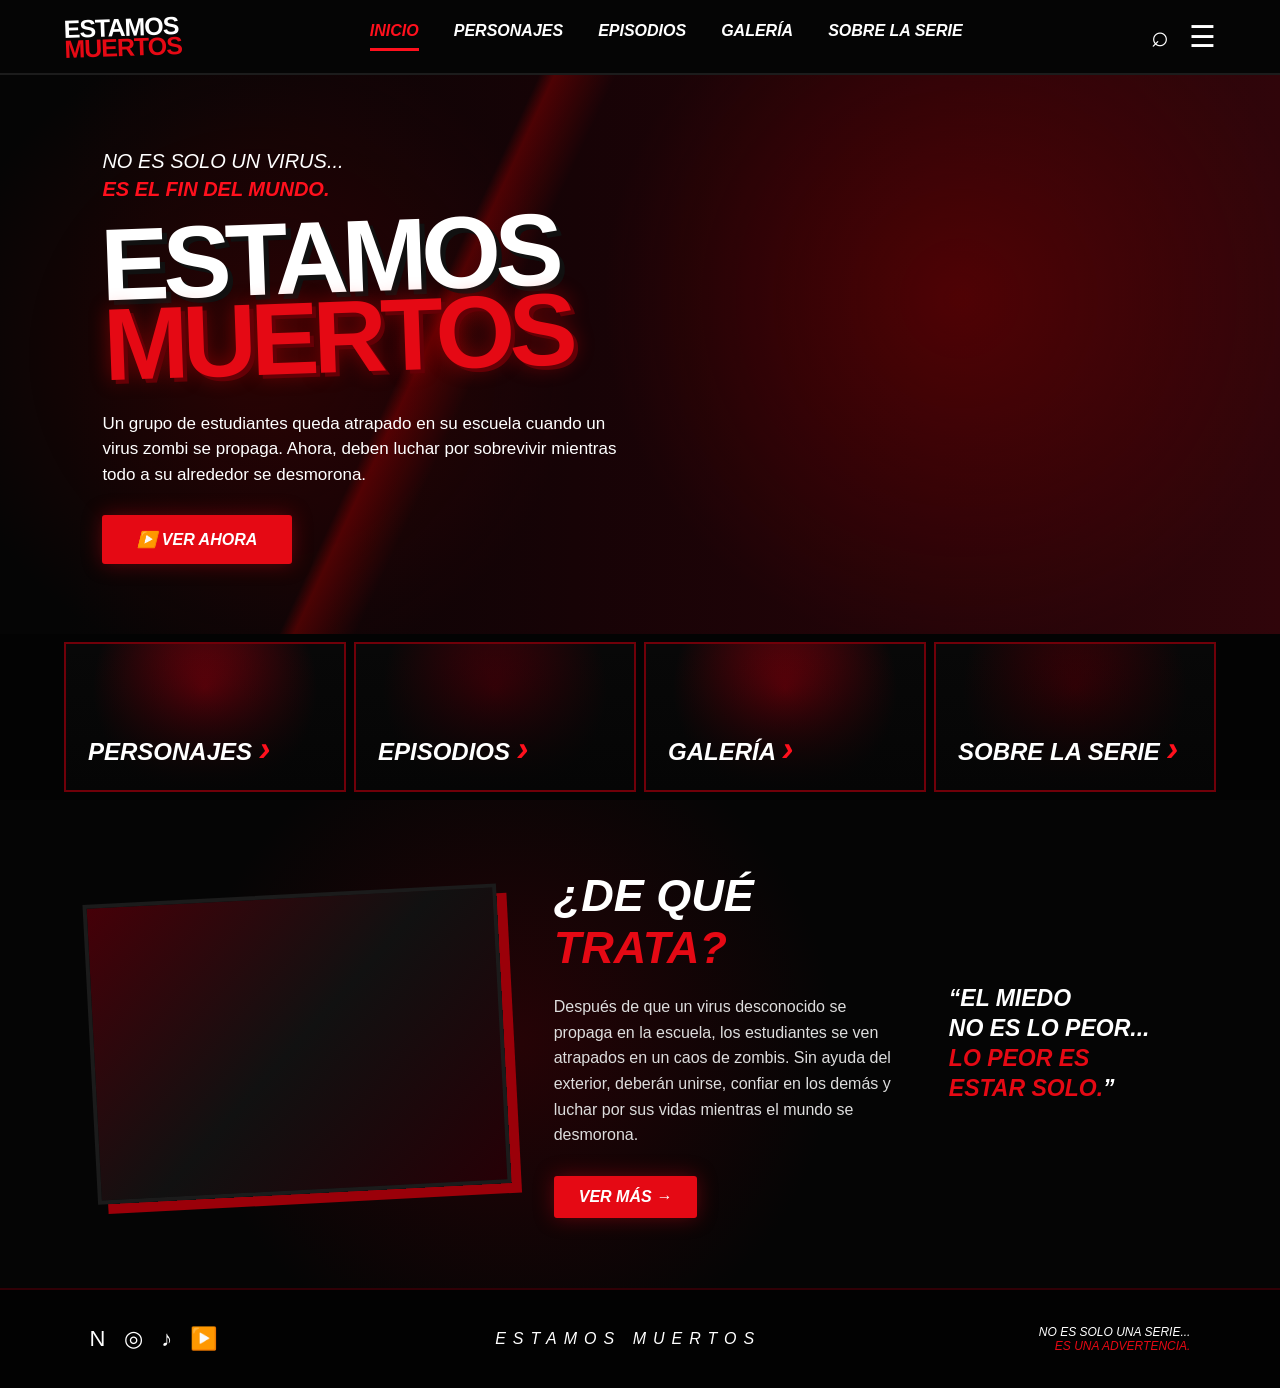
==== index.html @ a3bfed3c "agregar pagina de personajes y actualizar diseño" ====
<!DOCTYPE html>
<html lang="es">

<head>
    <meta charset="UTF-8">
    <meta name="viewport" content="width=device-width, initial-scale=1.0">

    <title>Estamos Muertos</title>

    <link rel="stylesheet" href="style.css">
</head>

<body>

    <!-- ENCABEZADO -->
    <header class="header">

        <div class="logo">
            ESTAMOS<br>
            <span>MUERTOS</span>
        </div>

        <nav class="menu">
            <a href="index.html" class="activo">INICIO</a>
            <a href="personajes.html">PERSONAJES</a>
            <a href="#">EPISODIOS</a>
            <a href="#">GALERÍA</a>
            <a href="#">SOBRE LA SERIE</a>
        </nav>

        <div class="iconos">
            <span>⌕</span>
            <span>☰</span>
        </div>

    </header>


    <!-- PORTADA -->
    <section class="portada">

        <div class="contenido-portada">

            <p class="frase">NO ES SOLO UN VIRUS...</p>

            <p class="frase-roja">ES EL FIN DEL MUNDO.</p>

            <h1>
                ESTAMOS<br>
                <span>MUERTOS</span>
            </h1>

            <p class="descripcion">
                Un grupo de estudiantes queda atrapado en su escuela
                cuando un virus zombi se propaga. Ahora, deben luchar
                por sobrevivir mientras todo a su alrededor se desmorona.
            </p>

            <a href="#" class="boton">
                ▶️ VER AHORA
            </a>

        </div>

    </section>


    <!-- TARJETAS -->
    <section class="tarjetas">

        <a href="personajes.html" class="tarjeta personajes">
            <h2>PERSONAJES <span>›</span></h2>
        </a>

        <a href="#" class="tarjeta episodios">
            <h2>EPISODIOS <span>›</span></h2>
        </a>

        <a href="#" class="tarjeta galeria">
            <h2>GALERÍA <span>›</span></h2>
        </a>

        <a href="#" class="tarjeta sobre">
            <h2>SOBRE LA SERIE <span>›</span></h2>
        </a>

    </section>


    <!-- INFORMACIÓN -->
    <section class="informacion">

        <div class="imagen-info"></div>

        <div class="texto-info">

            <h2>
                ¿DE QUÉ <span>TRATA?</span>
            </h2>

            <p>
                Después de que un virus desconocido se propaga en la
                escuela, los estudiantes se ven atrapados en un caos
                de zombis. Sin ayuda del exterior, deberán unirse,
                confiar en los demás y luchar por sus vidas mientras
                el mundo se desmorona.
            </p>

            <a href="#" class="boton pequeño">
                VER MÁS →
            </a>

        </div>

        <div class="frase-final">
            “EL MIEDO<br>
            NO ES LO PEOR...<br>
            <span>LO PEOR ES<br>
            ESTAR SOLO.</span>”
        </div>

    </section>


    <!-- PIE DE PÁGINA -->
    <footer>

        <div class="redes">
            N &nbsp; ◎ &nbsp; ♪ &nbsp; ▶️
        </div>

        <div class="nombre-footer">
            ESTAMOS MUERTOS
        </div>

        <div class="advertencia">
            NO ES SOLO UNA SERIE...<br>
            <span>ES UNA ADVERTENCIA.</span>
        </div>

    </footer>

</body>
</html>
---- style.css ----
* {
    margin: 0;
    padding: 0;
    box-sizing: border-box;
}

body {
    background: #050505;
    color: white;
    font-family: Arial, Helvetica, sans-serif;
}

/* =========================
   ENCABEZADO
========================= */

.header {
    height: 75px;
    background: #050505;
    display: flex;
    align-items: center;
    justify-content: space-between;
    padding: 0 5%;
    border-bottom: 2px solid #1c1c1c;
    position: relative;
    z-index: 10;
}

.logo {
    font-size: 25px;
    font-weight: 900;
    line-height: 20px;
    letter-spacing: -1px;
    transform: rotate(-2deg);
}

.logo span {
    color: #e50914;
}

.menu {
    display: flex;
    gap: 35px;
}

.menu a {
    color: white;
    text-decoration: none;
    font-weight: bold;
    font-style: italic;
    transition: 0.3s;
}

.menu a:hover,
.menu .activo {
    color: #ff101d;
}

.menu .activo {
    border-bottom: 3px solid #ff101d;
    padding-bottom: 8px;
}

.iconos {
    display: flex;
    gap: 20px;
    font-size: 30px;
}

.iconos span {
    cursor: pointer;
}

/* =========================
   PORTADA
========================= */

.portada {
    min-height: 550px;
    position: relative;
    overflow: hidden;

    background:
        radial-gradient(circle at 75% 40%, rgba(130, 0, 0, 0.45), transparent 35%),
        radial-gradient(circle at 20% 50%, rgba(100, 0, 0, 0.35), transparent 30%),
        linear-gradient(90deg, #050505 5%, #170306 45%, #30050a 100%);
}

.portada::before {
    content: "";
    position: absolute;
    inset: 0;

    background:
        linear-gradient(
            115deg,
            transparent 35%,
            rgba(180, 0, 0, 0.35) 36%,
            transparent 40%
        );

    pointer-events: none;
}

.contenido-portada {
    position: relative;
    z-index: 2;
    width: 50%;
    padding: 75px 0 70px 8%;
}

.frase {
    font-size: 20px;
    font-style: italic;
    margin-bottom: 5px;
}

.frase-roja {
    color: #ff101d;
    font-size: 20px;
    font-weight: bold;
    font-style: italic;
}

.contenido-portada h1 {
    margin-top: 15px;
    font-size: clamp(65px, 8vw, 125px);
    line-height: 0.78;
    font-weight: 900;
    letter-spacing: -6px;
    transform: rotate(-2deg);
    text-shadow: 5px 5px 0 #111;
}

.contenido-portada h1 span {
    color: #e50914;
    text-shadow:
        4px 4px 0 #650006,
        0 0 20px rgba(255, 0, 0, 0.4);
}

.descripcion {
    max-width: 520px;
    margin-top: 35px;
    font-size: 17px;
    line-height: 1.5;
}

.boton {
    display: inline-block;
    margin-top: 28px;
    padding: 15px 35px;
    background: #e50914;
    color: white;
    text-decoration: none;
    font-weight: bold;
    font-style: italic;
    border-radius: 3px;
    box-shadow: 0 0 20px rgba(229, 9, 20, 0.35);
    transition: 0.3s;
}

.boton:hover {
    background: white;
    color: #e50914;
    transform: scale(1.05);
}

/* =========================
   TARJETAS
========================= */

.tarjetas {
    display: grid;
    grid-template-columns: repeat(4, 1fr);
    gap: 8px;
    padding: 8px 5%;
    background: #030303;
}

.tarjeta {
    min-height: 150px;
    display: flex;
    align-items: end;
    padding: 22px;
    text-decoration: none;
    color: white;
    border: 2px solid #700009;
    position: relative;
    overflow: hidden;
    background:
        linear-gradient(to top, #050505 0%, transparent 70%),
        linear-gradient(135deg, #240307, #090909);
    transition: 0.3s;
}

.tarjeta:hover {
    transform: translateY(-6px);
    border-color: #ff101d;
    box-shadow: 0 0 20px rgba(255, 0, 0, 0.35);
}

.tarjeta h2 {
    font-size: 24px;
    font-style: italic;
    position: relative;
    z-index: 2;
}

.tarjeta h2 span {
    color: #ff101d;
    font-size: 35px;
}

/* Diferentes fondos */

.personajes {
    background:
        linear-gradient(to top, #050505, transparent),
        radial-gradient(circle at 50% 30%, #75000b, #080808 65%);
}

.episodios {
    background:
        linear-gradient(to top, #050505, transparent),
        radial-gradient(circle at 50% 30%, #450008, #080808 65%);
}

.galeria {
    background:
        linear-gradient(to top, #050505, transparent),
        radial-gradient(circle at 50% 30%, #72000a, #080808 65%);
}

.sobre {
    background:
        linear-gradient(to top, #050505, transparent),
        radial-gradient(circle at 50% 30%, #400006, #080808 65%);
}

/* =========================
   INFORMACIÓN
========================= */

.informacion {
    min-height: 430px;
    padding: 70px 7%;
    display: grid;
    grid-template-columns: 1.2fr 1fr 0.7fr;
    align-items: center;
    gap: 50px;
    background:
        radial-gradient(circle at 40% 50%, #260306, transparent 40%),
        #050505;
}

.imagen-info {
    height: 300px;
    background:
        linear-gradient(135deg, #450008, #111 50%, #260006);
    border: 4px solid #1b1b1b;
    transform: rotate(-3deg);
    box-shadow: 10px 10px 0 #9b0009;
}

.texto-info h2 {
    font-size: 45px;
    font-style: italic;
    margin-bottom: 20px;
}

.texto-info h2 span {
    color: #e50914;
}

.texto-info p {
    line-height: 1.6;
    color: #ddd;
}

.pequeño {
    padding: 12px 25px;
}

.frase-final {
    font-size: 23px;
    font-weight: bold;
    font-style: italic;
    line-height: 1.3;
}

.frase-final span {
    color: #e50914;
}

/* =========================
   FOOTER
========================= */

footer {
    min-height: 100px;
    border-top: 2px solid #300006;
    display: flex;
    align-items: center;
    justify-content: space-between;
    padding: 25px 7%;
    background: #020202;
}

.redes {
    font-size: 22px;
    color: white;
}

.nombre-footer {
    letter-spacing: 7px;
    font-style: italic;
}

.advertencia {
    font-size: 12px;
    font-style: italic;
    text-align: right;
}

.advertencia span {
    color: #e50914;
}

/* =========================
   CELULAR
========================= */

@media (max-width: 900px) {

    .menu {
        display: none;
    }

    .contenido-portada {
        width: 90%;
        padding-left: 7%;
    }

    .tarjetas {
        grid-template-columns: repeat(2, 1fr);
    }

    .informacion {
        grid-template-columns: 1fr;
    }

    footer {
        flex-direction: column;
        gap: 20px;
        text-align: center;
    }

    .advertencia {
        text-align: center;
    }
}

@media (max-width: 500px) {

    .tarjetas {
        grid-template-columns: 1fr;
    }

    .contenido-portada h1 {
        font-size: 65px;
    }
}
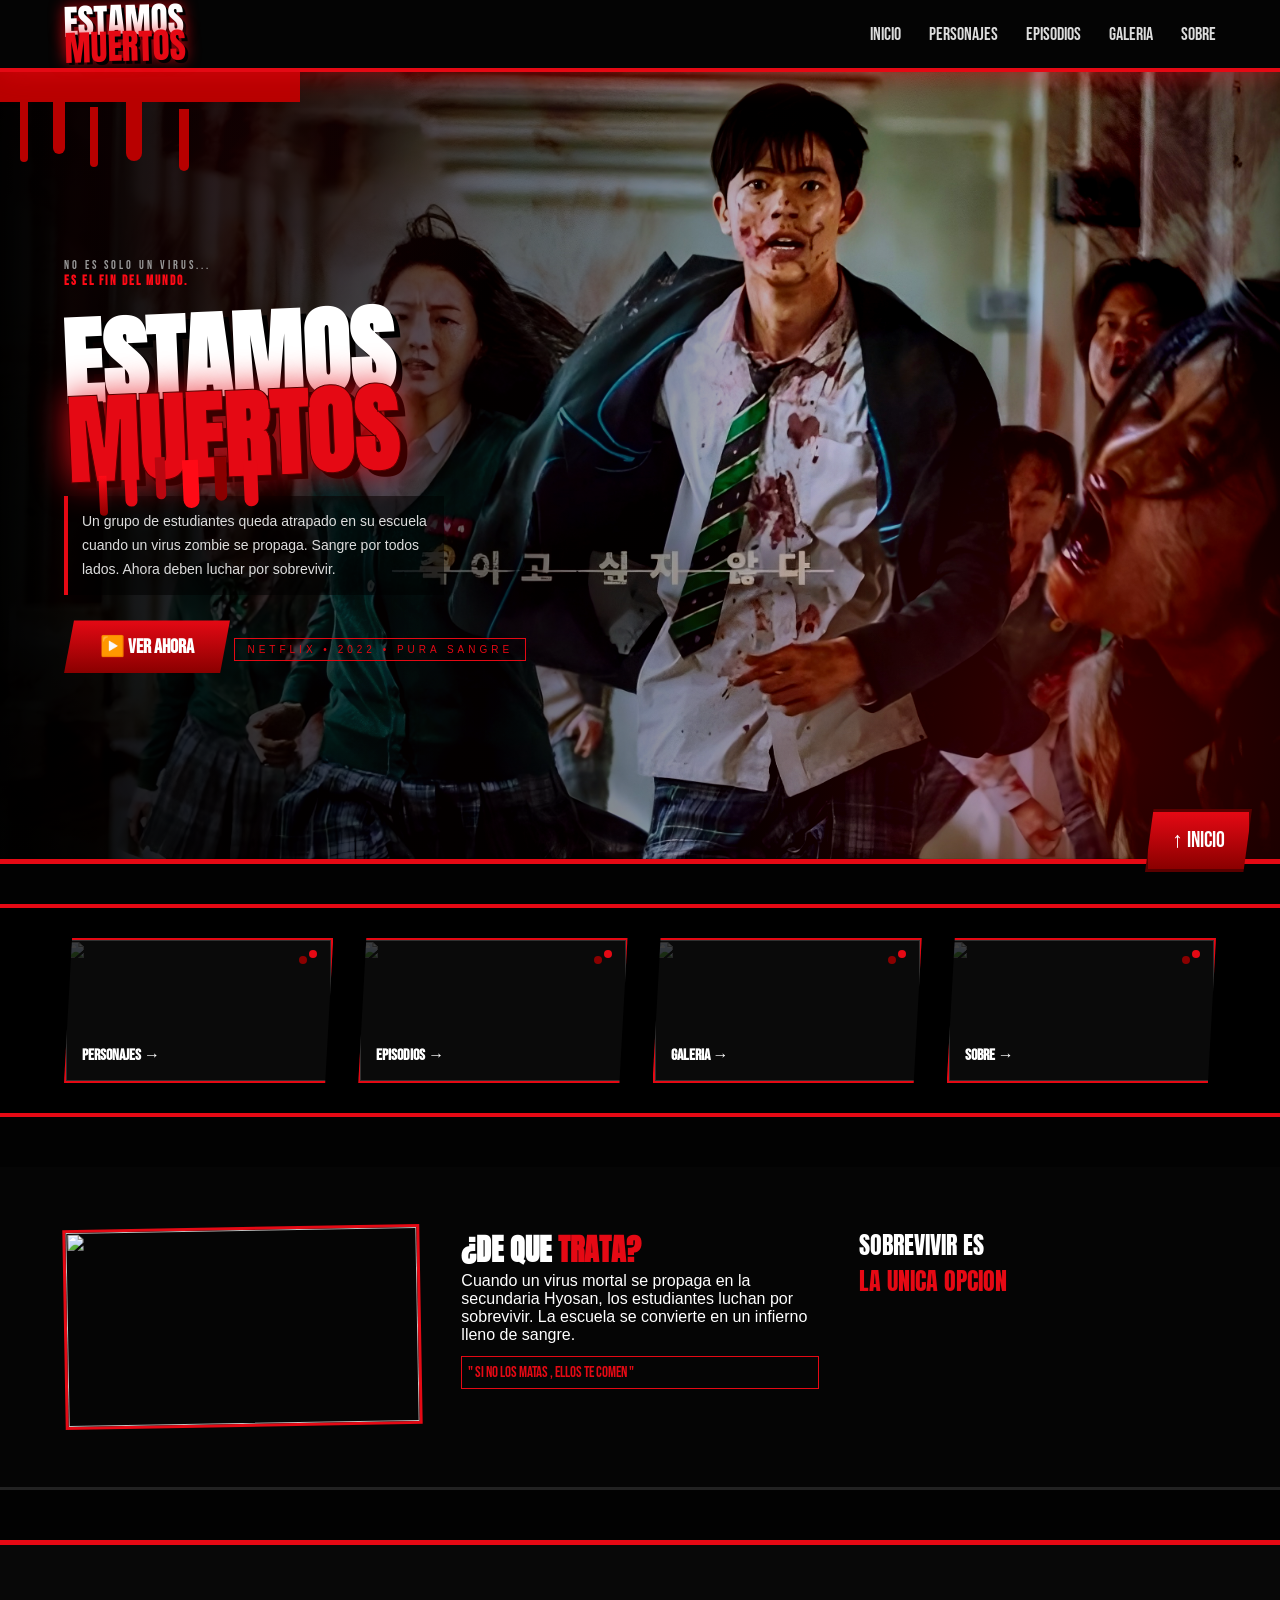
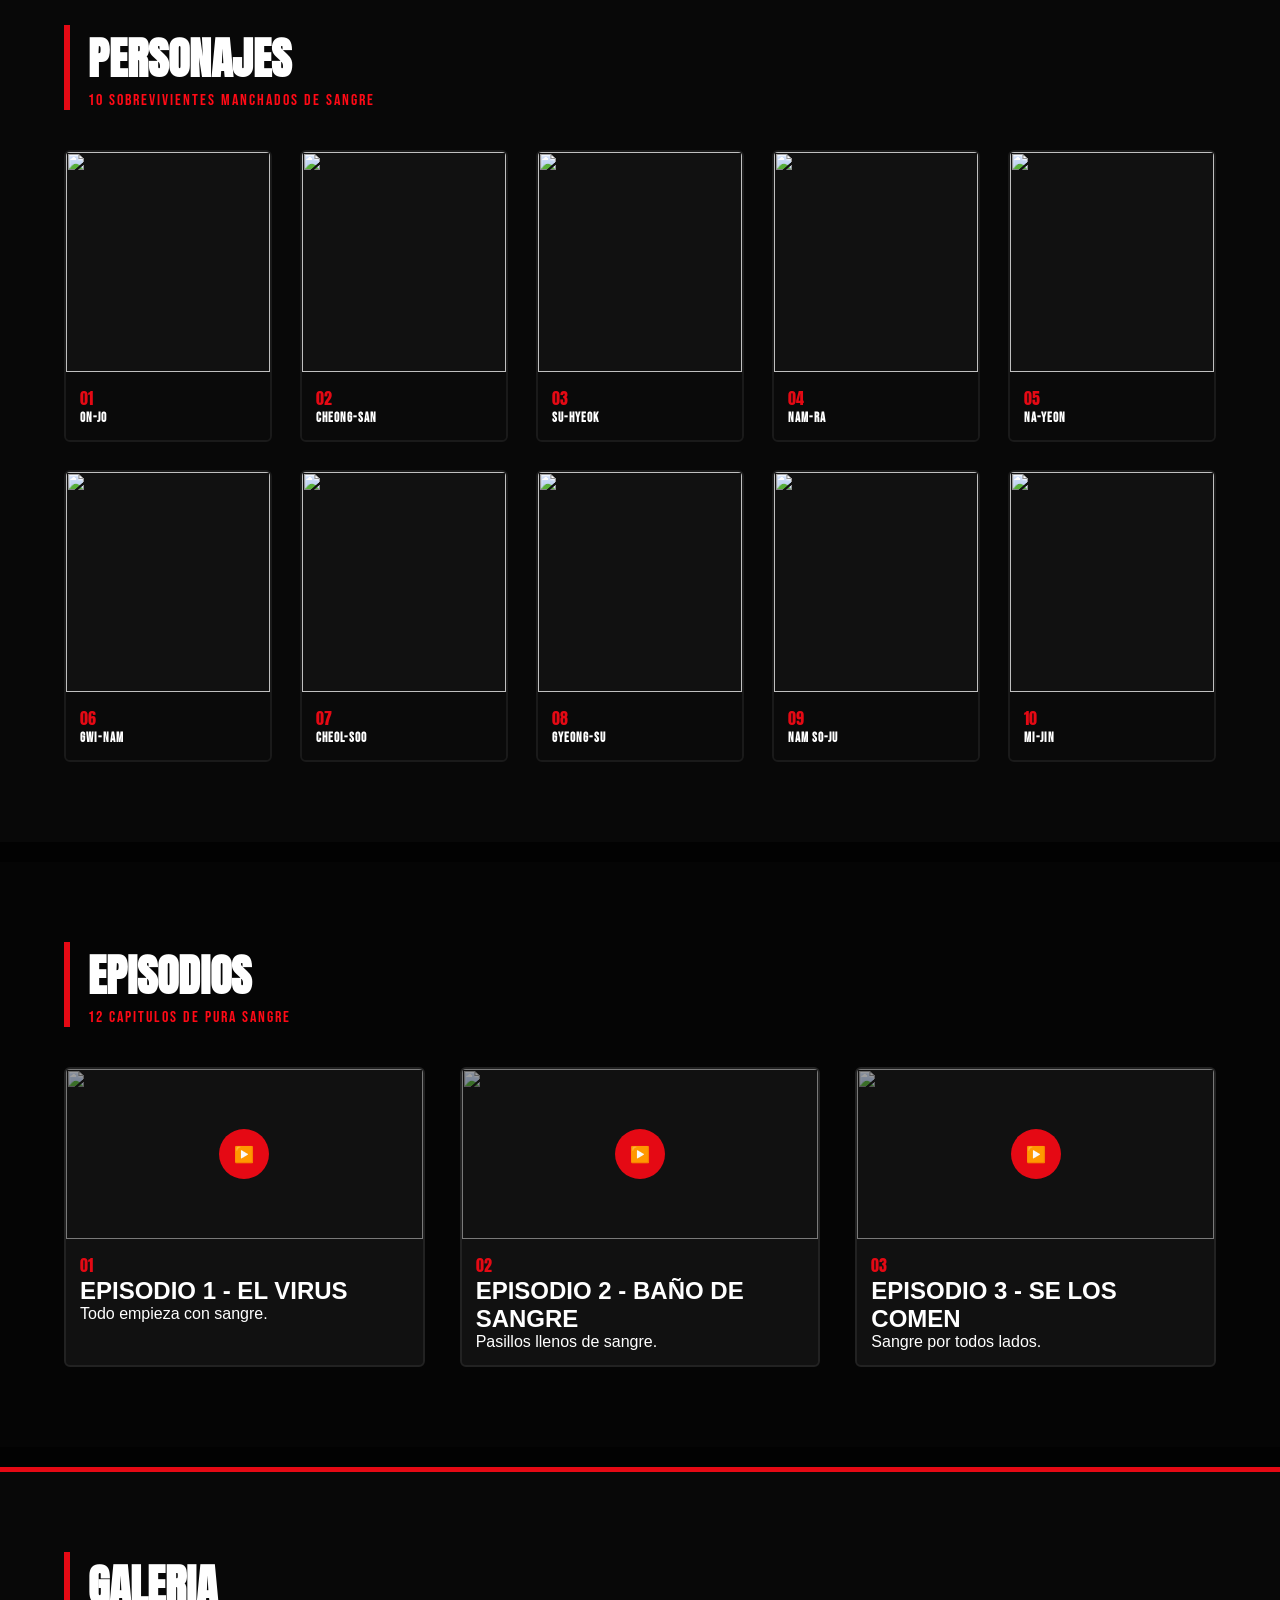
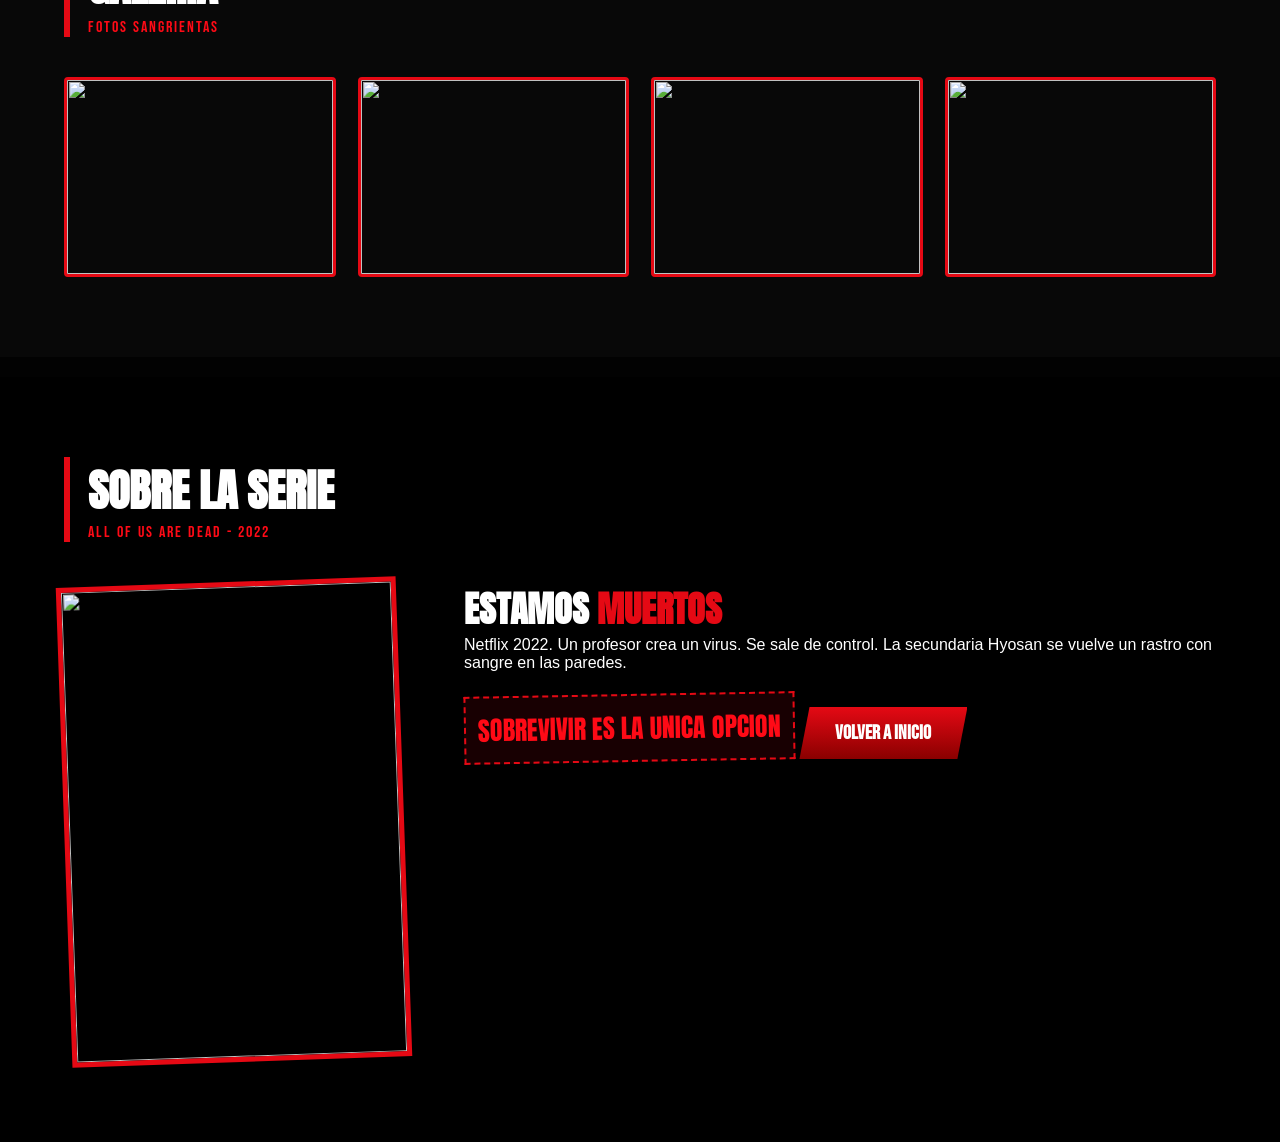
==== commit 57622c81: "Estamos-Muertos" ====
--- a/index.html
+++ b/index.html
@@ -1,144 +1,164 @@
 <!DOCTYPE html>
 <html lang="es">
-
 <head>
     <meta charset="UTF-8">
     <meta name="viewport" content="width=device-width, initial-scale=1.0">
-
-    <title>Estamos Muertos</title>
-
+    <title>ESTAMOS MUERTOS</title>
     <link rel="stylesheet" href="style.css">
+    <link href="https://fonts.googleapis.com/css2?family=Anton&family=Bebas+Neue&display=swap" rel="stylesheet">
 </head>
-
 <body>
 
-    <!-- ENCABEZADO -->
-    <header class="header">
+<!-- mi header -->
+<header class="header">
+    <!-- mi logo con sangre -->
+    <div class="logo">
+        <a href="#inicio">ESTAMOS<br><span>MUERTOS</span></a>
+    </div>
+    <!-- mi menu -->
+    <nav class="menu">
+        <a href="#inicio">INICIO</a>
+        <a href="#personajes">PERSONAJES</a>
+        <a href="#episodios">EPISODIOS</a>
+        <a href="#galeria">GALERIA</a>
+        <a href="#sobre">SOBRE</a>
+    </nav>
+</header>
 
-        <div class="logo">
-            ESTAMOS<br>
-            <span>MUERTOS</span>
+<!-- mi portada - AQUI ESTA EL INICIO DONDE DICE ESTAMOS MUERTOS -->
+<section class="portada" id="inicio">
+    <!-- mi foto -->
+    <img class="img-portada" src="img/portada.jpeg" alt="portada">
+    <!-- mi sangre del fondo -->
+    <div class="sangre-fondo"></div>
+    <!-- mi sombra negra -->
+    <div class="sombra-negra"></div>
+    <!-- mis manchas de sangre -->
+    <div class="sangre-techo"></div>
+    <!-- mi texto -->
+    <div class="contenido-portada">
+        <p class="frase">NO ES SOLO UN VIRUS...</p>
+        <p class="frase-roja">ES EL FIN DEL MUNDO.</p>
+        <!-- mis letras con sangre -->
+        <h1 class="titulo-sangre">ESTAMOS<br><span>MUERTOS</span></h1>
+        <!-- mi palabra MUERTOS con sangre ya tiene las gotas -->
+        <p class="descripcion">Un grupo de estudiantes queda atrapado en su escuela cuando un virus zombie se propaga. Sangre por todos lados. Ahora deben luchar por sobrevivir.</p>
+        <a href="#personajes" class="boton">▶️ VER AHORA</a>
+        <div class="sello">NETFLIX • 2022 • PURA SANGRE</div>
+    </div>
+</section>
+
+<!-- mis tarjetas -->
+<section class="tarjetas">
+    <a href="#personajes" class="tarjeta">
+        <img src="img/personajes.jpg" alt="">
+        <h2>PERSONAJES <span>→</span></h2>
+        <div class="salpicon"></div>
+    </a>
+    <a href="#episodios" class="tarjeta">
+        <img src="img/episodios.jpg" alt="">
+        <h2>EPISODIOS <span>→</span></h2>
+        <div class="salpicon"></div>
+    </a>
+    <a href="#galeria" class="tarjeta">
+        <img src="img/galeria.jpg" alt="">
+        <h2>GALERIA <span>→</span></h2>
+        <div class="salpicon"></div>
+    </a>
+    <a href="#sobre" class="tarjeta">
+        <img src="img/escuela.jpg" alt="">
+        <h2>SOBRE <span>→</span></h2>
+        <div class="salpicon"></div>
+    </a>
+</section>
+
+<!-- mi seccion de que trata -->
+<section class="informacion">
+    <div class="imagen-info">
+        <img src="img/escuela.jpg" alt="">
+        <div class="sangre-esquina"></div>
+    </div>
+    <div class="texto-info">
+        <h2>¿DE QUE <span>TRATA?</span></h2>
+        <p>Cuando un virus mortal se propaga en la secundaria Hyosan, los estudiantes luchan por sobrevivir. La escuela se convierte en un infierno lleno de sangre.</p>
+        <p class="frase-sucia">" SI NO LOS MATAS , ELLOS TE COMEN "</p>
+    </div>
+    <div class="frase-final">SOBREVIVIR ES<br><span>LA UNICA OPCION</span></div>
+</section>
+
+<!-- mis personajes -->
+<section class="pagina-personajes" id="personajes">
+    <!-- mi titulo general -->
+    <div class="encabezado">
+        <h1>PERSONAJES</h1>
+        <p>10 SOBREVIVIENTES MANCHADOS DE SANGRE</p>
+    </div>
+    <div class="lista-personajes">
+        <div class="personaje"><div class="foto-personaje"><img src="img/onjo.jpg" alt=""><div class="sangre-cara"></div></div><div class="datos"><span>01</span><h2>ON-JO</h2></div></div>
+        <div class="personaje"><div class="foto-personaje"><img src="img/cheongsan.jpg" alt=""><div class="sangre-cara"></div></div><div class="datos"><span>02</span><h2>CHEONG-SAN</h2></div></div>
+        <div class="personaje"><div class="foto-personaje"><img src="img/suhyeok.jpg" alt=""><div class="sangre-cara"></div></div><div class="datos"><span>03</span><h2>SU-HYEOK</h2></div></div>
+        <div class="personaje"><div class="foto-personaje"><img src="img/namra.jpg" alt=""><div class="sangre-cara"></div></div><div class="datos"><span>04</span><h2>NAM-RA</h2></div></div>
+        <div class="personaje"><div class="foto-personaje"><img src="img/nayeon.jpg" alt=""><div class="sangre-cara"></div></div><div class="datos"><span>05</span><h2>NA-YEON</h2></div></div>
+        <div class="personaje"><div class="foto-personaje"><img src="img/gwinam.jpg" alt=""><div class="sangre-cara"></div></div><div class="datos"><span>06</span><h2>GWI-NAM</h2></div></div>
+        <div class="personaje"><div class="foto-personaje"><img src="img/cheolsoo.jpg" alt=""><div class="sangre-cara"></div></div><div class="datos"><span>07</span><h2>CHEOL-SOO</h2></div></div>
+        <div class="personaje"><div class="foto-personaje"><img src="img/gyeongsu.jpg" alt=""><div class="sangre-cara"></div></div><div class="datos"><span>08</span><h2>GYEONG-SU</h2></div></div>
+        <div class="personaje"><div class="foto-personaje"><img src="img/namsoju.jpg" alt=""><div class="sangre-cara"></div></div><div class="datos"><span>09</span><h2>NAM SO-JU</h2></div></div>
+        <div class="personaje"><div class="foto-personaje"><img src="img/mijin.jpg" alt=""><div class="sangre-cara"></div></div><div class="datos"><span>10</span><h2>MI-JIN</h2></div></div>
+    </div>
+</section>
+
+<!-- mis episodios -->
+<section class="pagina-episodios" id="episodios">
+    <!-- mi titulo general -->
+    <div class="encabezado">
+        <h1>EPISODIOS</h1>
+        <p>12 CAPITULOS DE PURA SANGRE</p>
+    </div>
+    <div class="lista-episodios">
+        <div class="episodio"><div class="foto-ep"><img src="img/episodios.jpg" alt=""><span class="play">▶️</span><div class="sangre-ep"></div></div><div class="datos-ep"><span>01</span><h2>EPISODIO 1 - EL VIRUS</h2><p>Todo empieza con sangre.</p></div></div>
+        <div class="episodio"><div class="foto-ep"><img src="img/episodios.jpg" alt=""><span class="play">▶️</span><div class="sangre-ep"></div></div><div class="datos-ep"><span>02</span><h2>EPISODIO 2 - BAÑO DE SANGRE</h2><p>Pasillos llenos de sangre.</p></div></div>
+        <div class="episodio"><div class="foto-ep"><img src="img/episodios.jpg" alt=""><span class="play">▶️</span><div class="sangre-ep"></div></div><div class="datos-ep"><span>03</span><h2>EPISODIO 3 - SE LOS COMEN</h2><p>Sangre por todos lados.</p></div></div>
+    </div>
+</section>
+
+<!-- mi galeria -->
+<section class="pagina-galeria" id="galeria">
+    <!-- mi titulo general -->
+    <div class="encabezado">
+        <h1>GALERIA</h1>
+        <p>FOTOS SANGRIENTAS</p>
+    </div>
+    <div class="lista-galeria">
+        <div class="foto-g"><img src="img/galeria.jpg" alt=""><div class="sangre-g"></div></div>
+        <div class="foto-g"><img src="img/personajes.jpg" alt=""><div class="sangre-g"></div></div>
+        <div class="foto-g"><img src="img/escuela.jpg" alt=""><div class="sangre-g"></div></div>
+        <div class="foto-g"><img src="img/portada.jpg" alt=""><div class="sangre-g"></div></div>
+    </div>
+</section>
+
+<!-- mi sobre -->
+<section class="pagina-sobre" id="sobre">
+    <!-- mi titulo general -->
+    <div class="encabezado">
+        <h1>SOBRE LA SERIE</h1>
+        <p>ALL OF US ARE DEAD - 2022</p>
+    </div>
+    <div class="contenido-sobre">
+        <div class="img-sobre">
+            <img src="img/portada.jpg" alt="">
+            <div class="sangre-sobre"></div>
         </div>
+        <div class="txt-sobre">
+            <h2>ESTAMOS <span>MUERTOS</span></h2>
+            <p>Netflix 2022. Un profesor crea un virus. Se sale de control. La secundaria Hyosan se vuelve un rastro con sangre en las paredes.</p>
+            <p class="sangre">SOBREVIVIR ES LA UNICA OPCION</p>
+            <a href="#inicio" class="boton">VOLVER A INICIO</a>
+        </div>
+    </div>
+</section>
 
-        <nav class="menu">
-            <a href="index.html" class="activo">INICIO</a>
-            <a href="personajes.html">PERSONAJES</a>
-            <a href="#">EPISODIOS</a>
-            <a href="#">GALERÍA</a>
-            <a href="#">SOBRE LA SERIE</a>
-        </nav>
-
-        <div class="iconos">
-            <span>⌕</span>
-            <span>☰</span>
-        </div>
-
-    </header>
-
-
-    <!-- PORTADA -->
-    <section class="portada">
-
-        <div class="contenido-portada">
-
-            <p class="frase">NO ES SOLO UN VIRUS...</p>
-
-            <p class="frase-roja">ES EL FIN DEL MUNDO.</p>
-
-            <h1>
-                ESTAMOS<br>
-                <span>MUERTOS</span>
-            </h1>
-
-            <p class="descripcion">
-                Un grupo de estudiantes queda atrapado en su escuela
-                cuando un virus zombi se propaga. Ahora, deben luchar
-                por sobrevivir mientras todo a su alrededor se desmorona.
-            </p>
-
-            <a href="#" class="boton">
-                ▶️ VER AHORA
-            </a>
-
-        </div>
-
-    </section>
-
-
-    <!-- TARJETAS -->
-    <section class="tarjetas">
-
-        <a href="personajes.html" class="tarjeta personajes">
-            <h2>PERSONAJES <span>›</span></h2>
-        </a>
-
-        <a href="#" class="tarjeta episodios">
-            <h2>EPISODIOS <span>›</span></h2>
-        </a>
-
-        <a href="#" class="tarjeta galeria">
-            <h2>GALERÍA <span>›</span></h2>
-        </a>
-
-        <a href="#" class="tarjeta sobre">
-            <h2>SOBRE LA SERIE <span>›</span></h2>
-        </a>
-
-    </section>
-
-
-    <!-- INFORMACIÓN -->
-    <section class="informacion">
-
-        <div class="imagen-info"></div>
-
-        <div class="texto-info">
-
-            <h2>
-                ¿DE QUÉ <span>TRATA?</span>
-            </h2>
-
-            <p>
-                Después de que un virus desconocido se propaga en la
-                escuela, los estudiantes se ven atrapados en un caos
-                de zombis. Sin ayuda del exterior, deberán unirse,
-                confiar en los demás y luchar por sus vidas mientras
-                el mundo se desmorona.
-            </p>
-
-            <a href="#" class="boton pequeño">
-                VER MÁS →
-            </a>
-
-        </div>
-
-        <div class="frase-final">
-            “EL MIEDO<br>
-            NO ES LO PEOR...<br>
-            <span>LO PEOR ES<br>
-            ESTAR SOLO.</span>”
-        </div>
-
-    </section>
-
-
-    <!-- PIE DE PÁGINA -->
-    <footer>
-
-        <div class="redes">
-            N &nbsp; ◎ &nbsp; ♪ &nbsp; ▶️
-        </div>
-
-        <div class="nombre-footer">
-            ESTAMOS MUERTOS
-        </div>
-
-        <div class="advertencia">
-            NO ES SOLO UNA SERIE...<br>
-            <span>ES UNA ADVERTENCIA.</span>
-        </div>
-
-    </footer>
+<!-- mi boton para volver a donde dice ESTAMOS MUERTOS - YA ARREGLADO -->
+<a href="#inicio" class="volver-inicio">↑ INICIO</a>
 
 </body>
 </html>
--- a/style.css
+++ b/style.css
@@ -1,373 +1,593 @@
+/* mi reset */
 * {
     margin: 0;
     padding: 0;
     box-sizing: border-box;
 }
 
+html {
+    scroll-behavior: smooth;
+}
+
 body {
-    background: #050505;
+    background: #020202;
     color: white;
-    font-family: Arial, Helvetica, sans-serif;
-}
-
-/* =========================
-   ENCABEZADO
-========================= */
-
+    font-family: Arial, sans-serif;
+    overflow-x: hidden;
+}
+
+/* para que no lo tape el header */
+#inicio {
+    scroll-margin-top: 72px;
+}
+
+#personajes {
+    scroll-margin-top: 72px;
+}
+
+#episodios {
+    scroll-margin-top: 72px;
+}
+
+#galeria {
+    scroll-margin-top: 72px;
+}
+
+#sobre {
+    scroll-margin-top: 72px;
+}
+
+/* ===================== */
+/* mi header */
+/* ===================== */
 .header {
-    height: 75px;
-    background: #050505;
+    height: 72px;
+    background: rgba(5, 5, 5, 0.96);
+    display: flex;
+    justify-content: space-between;
+    align-items: center;
+    padding: 0 5%;
+    border-bottom: 4px solid #e50914;
+    position: sticky;
+    top: 0;
+    z-index: 100;
+    box-shadow: 0 0 30px rgba(229, 9, 20, 0.6);
+}
+
+/* mi logo con sangre */
+.logo a {
+    font-family: 'Anton', sans-serif;
+    font-size: 35px;
+    line-height: 26px;
+    color: white;
+    text-decoration: none;
+    text-shadow: 3px 3px 0 #000, 0 0 15px #e50914;
+    transform: rotate(-1.5deg);
+    display: block;
+}
+
+.logo a span {
+    color: #e50914;
+}
+
+/* mi menu */
+.menu {
+    display: flex;
+    gap: 28px;
+}
+
+.menu a {
+    color: #ddd;
+    text-decoration: none;
+    font-family: 'Bebas Neue', sans-serif;
+    font-size: 18px;
+}
+
+.menu a:hover {
+    color: #e50914;
+}
+
+/* ===================== */
+/* mi portada */
+/* ===================== */
+.portada {
+    width: 200;
+    height: 88vh;
+    min-height: 650px;
+    position: relative;
     display: flex;
     align-items: center;
-    justify-content: space-between;
-    padding: 0 5%;
-    border-bottom: 2px solid #1c1c1c;
-    position: relative;
-    z-index: 10;
-}
-
-.logo {
-    font-size: 25px;
+    background: #000;
+    overflow: hidden;
+    border-bottom: 5px solid #e50914;
+    margin-bottom: 40px;
+}
+
+/* mi foto */
+.img-portada {
+    position: absolute;
+    inset: 0;
+    width: 100%;
+    height: 100%;
+    object-fit: cover;
+    z-index: 1;
+    filter: contrast(1.15) saturate(1.2) brightness(0.9);
+}
+
+/* mi sangre del fondo */
+.sangre-fondo {
+    position: absolute;
+    inset: 0;
+    z-index: 2;
+    background: radial-gradient(circle at 15% 10%, rgba(229, 9, 20, 0.35) 0%, transparent 25%),
+                radial-gradient(circle at 85% 85%, rgba(139, 0, 0, 0.4) 0%, transparent 35%);
+}
+
+/* mi sombra negra */
+.sombra-negra {
+    position: absolute;
+    inset: 0;
+    z-index: 2;
+    background: linear-gradient(90deg, rgba(0, 0, 0, 0.98) 0%, rgba(5, 0, 0, 0.6) 35%, transparent 70%);
+}
+
+/* SANGRE CHORREANDO DESDE ARRIBA - ESQUINA */
+.sangre-techo {
+    position: absolute;
+    top: 0;
+    left: 0;
+    width: 300px;
+    height: 30px;
+    background: #b80000;
+    z-index: 5;
+}
+
+.sangre-techo::before {
+    content: "";
+    position: absolute;
+    top: 30px;
+    left: 20px;
+    width: 8px;
+    height: 60px;
+    background: #b80000;
+    border-radius: 0 0 10px 10px;
+    box-shadow:
+        35px -10px 0 2px #b80000,
+        70px 5px 0 0 #b80000,
+        110px -5px 0 4px #b80000,
+        160px 8px 0 1px #b80000;
+}
+
+/* mi texto */
+.contenido-portada {
+    position: relative;
+    z-index: 4;
+    width: 46%;
+    padding-left: 5%;
+}
+
+.frase {
+    font-size: 12px;
+    letter-spacing: 3px;
+    color: #999;
+    font-family: 'Bebas Neue';
+}
+
+.frase-roja {
+    color: #ff0a16;
     font-weight: 900;
-    line-height: 20px;
-    letter-spacing: -1px;
-    transform: rotate(-2deg);
-}
-
-.logo span {
-    color: #e50914;
-}
-
-.menu {
-    display: flex;
-    gap: 35px;
-}
-
-.menu a {
+    font-size: 13px;
+    letter-spacing: 2px;
+    font-family: 'Bebas Neue';
+}
+
+/* mis letras con sangre */
+.titulo-sangre {
+    font-family: 'Anton', sans-serif;
+    font-size: 90px;
+    line-height: 0.82;
+    margin: 25px 0;
+    transform: rotate(-2.5deg);
+    color: white;
+    text-shadow: 6px 6px 0 #000;
+}
+
+/* mi palabra MUERTOS con sangre */
+.titulo-sangre span {
+    color: #e50914;
+    display: block;
+    position: relative;
+    text-shadow: 6px 6px 0 #3a0000, 0 0 35px #e50914;
+    -webkit-text-stroke: 1px #5a0000;
+}
+
+/* mis gotas de sangre */
+.titulo-sangre span::after {
+    content: "";
+    position: absolute;
+    top: 93%;
+    left: 6%;
+    width: 8px;
+    height: 40px;
+    background: linear-gradient(to bottom, #ff0a16, #8a0000);
+    border-radius: 0 0 20px 20px;
+    box-shadow: 28px -10px 0 2px #e50914, 
+                58px -15px 0 1px #b80710, 
+                88px -8px 0 4px #ff0a16, 
+                118px -12px 0 2px #8a0000, 
+                148px -6px 0 3px #e50914;
+}
+
+.descripcion {
+    margin-top: 25px;
+    font-size: 14px;
+    color: #ddd;
+    max-width: 380px;
+    line-height: 1.7;
+    background: rgba(0, 0, 0, 0.55);
+    padding: 14px;
+    border-left: 4px solid #e50914;
+}
+
+.boton {
+    display: inline-block;
+    margin-top: 25px;
+    padding: 14px 36px;
+    background: linear-gradient(180deg, #e50914, #8a0000);
     color: white;
     text-decoration: none;
-    font-weight: bold;
-    font-style: italic;
-    transition: 0.3s;
-}
-
-.menu a:hover,
-.menu .activo {
-    color: #ff101d;
-}
-
-.menu .activo {
-    border-bottom: 3px solid #ff101d;
-    padding-bottom: 8px;
-}
-
-.iconos {
-    display: flex;
-    gap: 20px;
-    font-size: 30px;
-}
-
-.iconos span {
-    cursor: pointer;
-}
-
-/* =========================
-   PORTADA
-========================= */
-
-.portada {
-    min-height: 550px;
-    position: relative;
-    overflow: hidden;
-
-    background:
-        radial-gradient(circle at 75% 40%, rgba(130, 0, 0, 0.45), transparent 35%),
-        radial-gradient(circle at 20% 50%, rgba(100, 0, 0, 0.35), transparent 30%),
-        linear-gradient(90deg, #050505 5%, #170306 45%, #30050a 100%);
-}
-
-.portada::before {
-    content: "";
-    position: absolute;
-    inset: 0;
-
-    background:
-        linear-gradient(
-            115deg,
-            transparent 35%,
-            rgba(180, 0, 0, 0.35) 36%,
-            transparent 40%
-        );
-
-    pointer-events: none;
-}
-
-.contenido-portada {
-    position: relative;
-    z-index: 2;
-    width: 50%;
-    padding: 75px 0 70px 8%;
-}
-
-.frase {
+    font-weight: 900;
+    font-family: 'Bebas Neue';
     font-size: 20px;
-    font-style: italic;
-    margin-bottom: 5px;
-}
-
-.frase-roja {
-    color: #ff101d;
-    font-size: 20px;
-    font-weight: bold;
-    font-style: italic;
-}
-
-.contenido-portada h1 {
-    margin-top: 15px;
-    font-size: clamp(65px, 8vw, 125px);
-    line-height: 0.78;
-    font-weight: 900;
-    letter-spacing: -6px;
-    transform: rotate(-2deg);
-    text-shadow: 5px 5px 0 #111;
-}
-
-.contenido-portada h1 span {
-    color: #e50914;
-    text-shadow:
-        4px 4px 0 #650006,
-        0 0 20px rgba(255, 0, 0, 0.4);
-}
-
-.descripcion {
-    max-width: 520px;
-    margin-top: 35px;
-    font-size: 17px;
-    line-height: 1.5;
-}
-
-.boton {
+    clip-path: polygon(6% 0, 100% 0, 94% 100%, 0% 100%);
+}
+
+.sello {
+    margin-top: 20px;
+    font-size: 10px;
+    letter-spacing: 4px;
+    color: #e50914;
+    border: 1px solid #e50914;
     display: inline-block;
-    margin-top: 28px;
-    padding: 15px 35px;
-    background: #e50914;
-    color: white;
-    text-decoration: none;
-    font-weight: bold;
-    font-style: italic;
-    border-radius: 3px;
-    box-shadow: 0 0 20px rgba(229, 9, 20, 0.35);
-    transition: 0.3s;
-}
-
-.boton:hover {
-    background: white;
-    color: #e50914;
-    transform: scale(1.05);
-}
-
-/* =========================
-   TARJETAS
-========================= */
-
+    padding: 5px 12px;
+}
+
+/* ===================== */
+/* mis tarjetas - YA SEPARADAS */
+/* ===================== */
 .tarjetas {
     display: grid;
     grid-template-columns: repeat(4, 1fr);
-    gap: 8px;
-    padding: 8px 5%;
-    background: #030303;
+    gap: 25px;
+    padding: 30px 5%;
+    background: #000;
+    border-top: 4px solid #e50914;
+    border-bottom: 4px solid #e50914;
+    margin-bottom: 50px;
 }
 
 .tarjeta {
-    min-height: 150px;
+    height: 145px;
+    border: 2px solid #e50914;
     display: flex;
     align-items: end;
-    padding: 22px;
+    padding: 16px;
+    position: relative;
+    overflow: hidden;
+    background: #0a0a0a;
     text-decoration: none;
     color: white;
-    border: 2px solid #700009;
-    position: relative;
-    overflow: hidden;
-    background:
-        linear-gradient(to top, #050505 0%, transparent 70%),
-        linear-gradient(135deg, #240307, #090909);
-    transition: 0.3s;
-}
-
-.tarjeta:hover {
-    transform: translateY(-6px);
-    border-color: #ff101d;
-    box-shadow: 0 0 20px rgba(255, 0, 0, 0.35);
+    clip-path: polygon(3% 0, 100% 0, 97% 100%, 0% 100%);
+}
+
+.tarjeta img {
+    position: absolute;
+    inset: 0;
+    width: 100%;
+    height: 100%;
+    object-fit: cover;
+    opacity: 0.22;
 }
 
 .tarjeta h2 {
+    position: relative;
+    z-index: 1;
+    font-size: 16px;
+    font-family: 'Bebas Neue';
+}
+
+.salpicon {
+    position: absolute;
+    top: 10px;
+    right: 14px;
+    width: 8px;
+    height: 8px;
+    background: #e50914;
+    border-radius: 50%;
+    box-shadow: -10px 6px 0 #8a0000;
+}
+
+/* ===================== */
+/* mi info - YA SEPARADA */
+/* ===================== */
+.informacion {
+    padding: 60px 5%;
+    display: grid;
+    grid-template-columns: 1fr 1fr 1fr;
+    gap: 40px;
+    background: #050505;
+    border-bottom: 3px solid #222;
+    margin-bottom: 50px;
+}
+
+.imagen-info {
+    height: 200px;
+    border: 3px solid #e50914;
+    overflow: hidden;
+    position: relative;
+    transform: rotate(-1deg);
+}
+
+.imagen-info img {
+    width: 100%;
+    height: 100%;
+    object-fit: cover;
+}
+
+.texto-info h2 {
+    font-family: 'Anton';
+    font-size: 30px;
+}
+
+.texto-info h2 span {
+    color: #e50914;
+}
+
+.frase-sucia {
+    color: #e50914 !important;
+    font-family: 'Bebas Neue' !important;
+    font-size: 15px !important;
+    margin-top: 12px !important;
+    border: 1px solid #e50914;
+    padding: 6px;
+}
+
+.frase-final {
+    font-family: 'Anton';
     font-size: 24px;
-    font-style: italic;
-    position: relative;
-    z-index: 2;
-}
-
-.tarjeta h2 span {
-    color: #ff101d;
-    font-size: 35px;
-}
-
-/* Diferentes fondos */
-
-.personajes {
-    background:
-        linear-gradient(to top, #050505, transparent),
-        radial-gradient(circle at 50% 30%, #75000b, #080808 65%);
-}
-
-.episodios {
-    background:
-        linear-gradient(to top, #050505, transparent),
-        radial-gradient(circle at 50% 30%, #450008, #080808 65%);
-}
-
-.galeria {
-    background:
-        linear-gradient(to top, #050505, transparent),
-        radial-gradient(circle at 50% 30%, #72000a, #080808 65%);
-}
-
-.sobre {
-    background:
-        linear-gradient(to top, #050505, transparent),
-        radial-gradient(circle at 50% 30%, #400006, #080808 65%);
-}
-
-/* =========================
-   INFORMACIÓN
-========================= */
-
-.informacion {
-    min-height: 430px;
-    padding: 70px 7%;
+}
+
+.frase-final span {
+    color: #e50914;
+}
+
+/* ===================== */
+/* mi titulo general */
+/* ===================== */
+.encabezado {
+    margin-bottom: 40px;
+    border-left: 6px solid #e50914;
+    padding-left: 18px;
+}
+
+.encabezado h1 {
+    font-family: 'Anton';
+    font-size: 44px;
+}
+
+.encabezado p {
+    color: #ff0a16;
+    font-family: 'Bebas Neue';
+    letter-spacing: 2px;
+}
+
+/* ===================== */
+/* mis personajes */
+/* ===================== */
+.pagina-personajes {
+    padding: 80px 5%;
+    background: #080808;
+    border-top: 5px solid #e50914;
+    margin-bottom: 20px;
+}
+
+.lista-personajes {
     display: grid;
-    grid-template-columns: 1.2fr 1fr 0.7fr;
-    align-items: center;
-    gap: 50px;
-    background:
-        radial-gradient(circle at 40% 50%, #260306, transparent 40%),
-        #050505;
-}
-
-.imagen-info {
-    height: 300px;
-    background:
-        linear-gradient(135deg, #450008, #111 50%, #260006);
-    border: 4px solid #1b1b1b;
-    transform: rotate(-3deg);
-    box-shadow: 10px 10px 0 #9b0009;
-}
-
-.texto-info h2 {
-    font-size: 45px;
-    font-style: italic;
+    grid-template-columns: repeat(5, 1fr);
+    gap: 28px;
+}
+
+.personaje {
+    border: 2px solid #1a1a1a;
+    background: #111;
+    overflow: hidden;
+    border-radius: 6px;
+}
+
+.foto-personaje {
+    height: 220px;
+    overflow: hidden;
+    position: relative;
+}
+
+.foto-personaje img {
+    width: 100%;
+    height: 100%;
+    object-fit: cover;
+}
+
+.datos {
+    padding: 14px;
+    background: #0a0a0a;
+}
+
+.datos span {
+    color: #e50914;
+    font-family: 'Anton';
+}
+
+.datos h2 {
+    font-size: 13px;
+    font-family: 'Bebas Neue';
+    letter-spacing: 1px;
+}
+
+/* ===================== */
+/* mis episodios */
+/* ===================== */
+.pagina-episodios {
+    padding: 80px 5%;
+    background: #050505;
     margin-bottom: 20px;
 }
 
-.texto-info h2 span {
-    color: #e50914;
-}
-
-.texto-info p {
-    line-height: 1.6;
-    color: #ddd;
-}
-
-.pequeño {
-    padding: 12px 25px;
-}
-
-.frase-final {
-    font-size: 23px;
-    font-weight: bold;
-    font-style: italic;
-    line-height: 1.3;
-}
-
-.frase-final span {
-    color: #e50914;
-}
-
-/* =========================
-   FOOTER
-========================= */
-
-footer {
-    min-height: 100px;
-    border-top: 2px solid #300006;
+.lista-episodios {
+    display: grid;
+    grid-template-columns: repeat(3, 1fr);
+    gap: 35px;
+}
+
+.episodio {
+    border: 2px solid #222;
+    background: #111;
+    border-radius: 6px;
+    overflow: hidden;
+}
+
+.foto-ep {
+    height: 170px;
+    position: relative;
+    overflow: hidden;
+}
+
+.foto-ep img {
+    width: 100%;
+    height: 100%;
+    object-fit: cover;
+    opacity: 0.6;
+}
+
+.play {
+    position: absolute;
+    top: 50%;
+    left: 50%;
+    transform: translate(-50%, -50%);
+    background: #e50914;
+    width: 50px;
+    height: 50px;
     display: flex;
     align-items: center;
-    justify-content: space-between;
-    padding: 25px 7%;
-    background: #020202;
-}
-
-.redes {
+    justify-content: center;
+    border-radius: 50%;
+}
+
+.datos-ep {
+    padding: 14px;
+}
+
+.datos-ep span {
+    color: #e50914;
+    font-family: 'Anton';
+}
+
+/* ===================== */
+/* mi galeria */
+/* ===================== */
+.pagina-galeria {
+    padding: 80px 5%;
+    background: #080808;
+    border-top: 5px solid #e50914;
+    margin-bottom: 20px;
+}
+
+.lista-galeria {
+    display: grid;
+    grid-template-columns: repeat(4, 1fr);
+    gap: 22px;
+}
+
+.foto-g {
+    height: 200px;
+    border: 3px solid #e50914;
+    overflow: hidden;
+    position: relative;
+    border-radius: 4px;
+}
+
+.foto-g img {
+    width: 100%;
+    height: 100%;
+    object-fit: cover;
+}
+
+/* ===================== */
+/* mi sobre */
+/* ===================== */
+.pagina-sobre {
+    padding: 80px 5%;
+    background: #000;
+}
+
+.contenido-sobre {
+    display: grid;
+    grid-template-columns: 340px 1fr;
+    gap: 60px;
+    margin-top: 35px;
+}
+
+.img-sobre {
+    border: 5px solid #e50914;
+    height: 480px;
+    transform: rotate(-2deg);
+    overflow: hidden;
+    position: relative;
+}
+
+.img-sobre img {
+    width: 100%;
+    height: 100%;
+    object-fit: cover;
+}
+
+.txt-sobre h2 {
+    font-family: 'Anton';
+    font-size: 36px;
+}
+
+.txt-sobre h2 span {
+    color: #e50914;
+}
+
+.sangre {
+    font-family: 'Anton' !important;
+    color: #ff0a16 !important;
+    font-size: 26px !important;
+    margin: 22px 0;
+    background: rgba(229, 9, 20, 0.1);
+    padding: 12px;
+    border: 2px dashed #e50914;
+    transform: rotate(-1deg);
+    display: inline-block;
+}
+
+/* ===================== */
+/* mi boton volver */
+/* ===================== */
+.volver-inicio {
+    position: fixed;
+    bottom: 28px;
+    right: 28px;
+    background: linear-gradient(180deg, #e50914, #8a0000);
+    color: white;
+    padding: 15px 24px;
+    text-decoration: none;
+    font-family: 'Bebas Neue';
     font-size: 22px;
-    color: white;
-}
-
-.nombre-footer {
-    letter-spacing: 7px;
-    font-style: italic;
-}
-
-.advertencia {
-    font-size: 12px;
-    font-style: italic;
-    text-align: right;
-}
-
-.advertencia span {
-    color: #e50914;
-}
-
-/* =========================
-   CELULAR
-========================= */
-
-@media (max-width: 900px) {
-
-    .menu {
-        display: none;
-    }
-
-    .contenido-portada {
-        width: 90%;
-        padding-left: 7%;
-    }
-
-    .tarjetas {
-        grid-template-columns: repeat(2, 1fr);
-    }
-
-    .informacion {
-        grid-template-columns: 1fr;
-    }
-
-    footer {
-        flex-direction: column;
-        gap: 20px;
-        text-align: center;
-    }
-
-    .advertencia {
-        text-align: center;
-    }
-}
-
-@media (max-width: 500px) {
-
-    .tarjetas {
-        grid-template-columns: 1fr;
-    }
-
-    .contenido-portada h1 {
-        font-size: 65px;
-    }
-}+    z-index: 999;
+    border: 3px solid #5a0000;
+    clip-path: polygon(8% 0, 100% 0, 92% 100%, 0% 100%);
+    box-shadow: 0 6px 0 #3a0000, 0 0 35px rgba(229, 9, 20, 0.9);
+}
+.portada h1 {
+    font-size: 600%;
+}
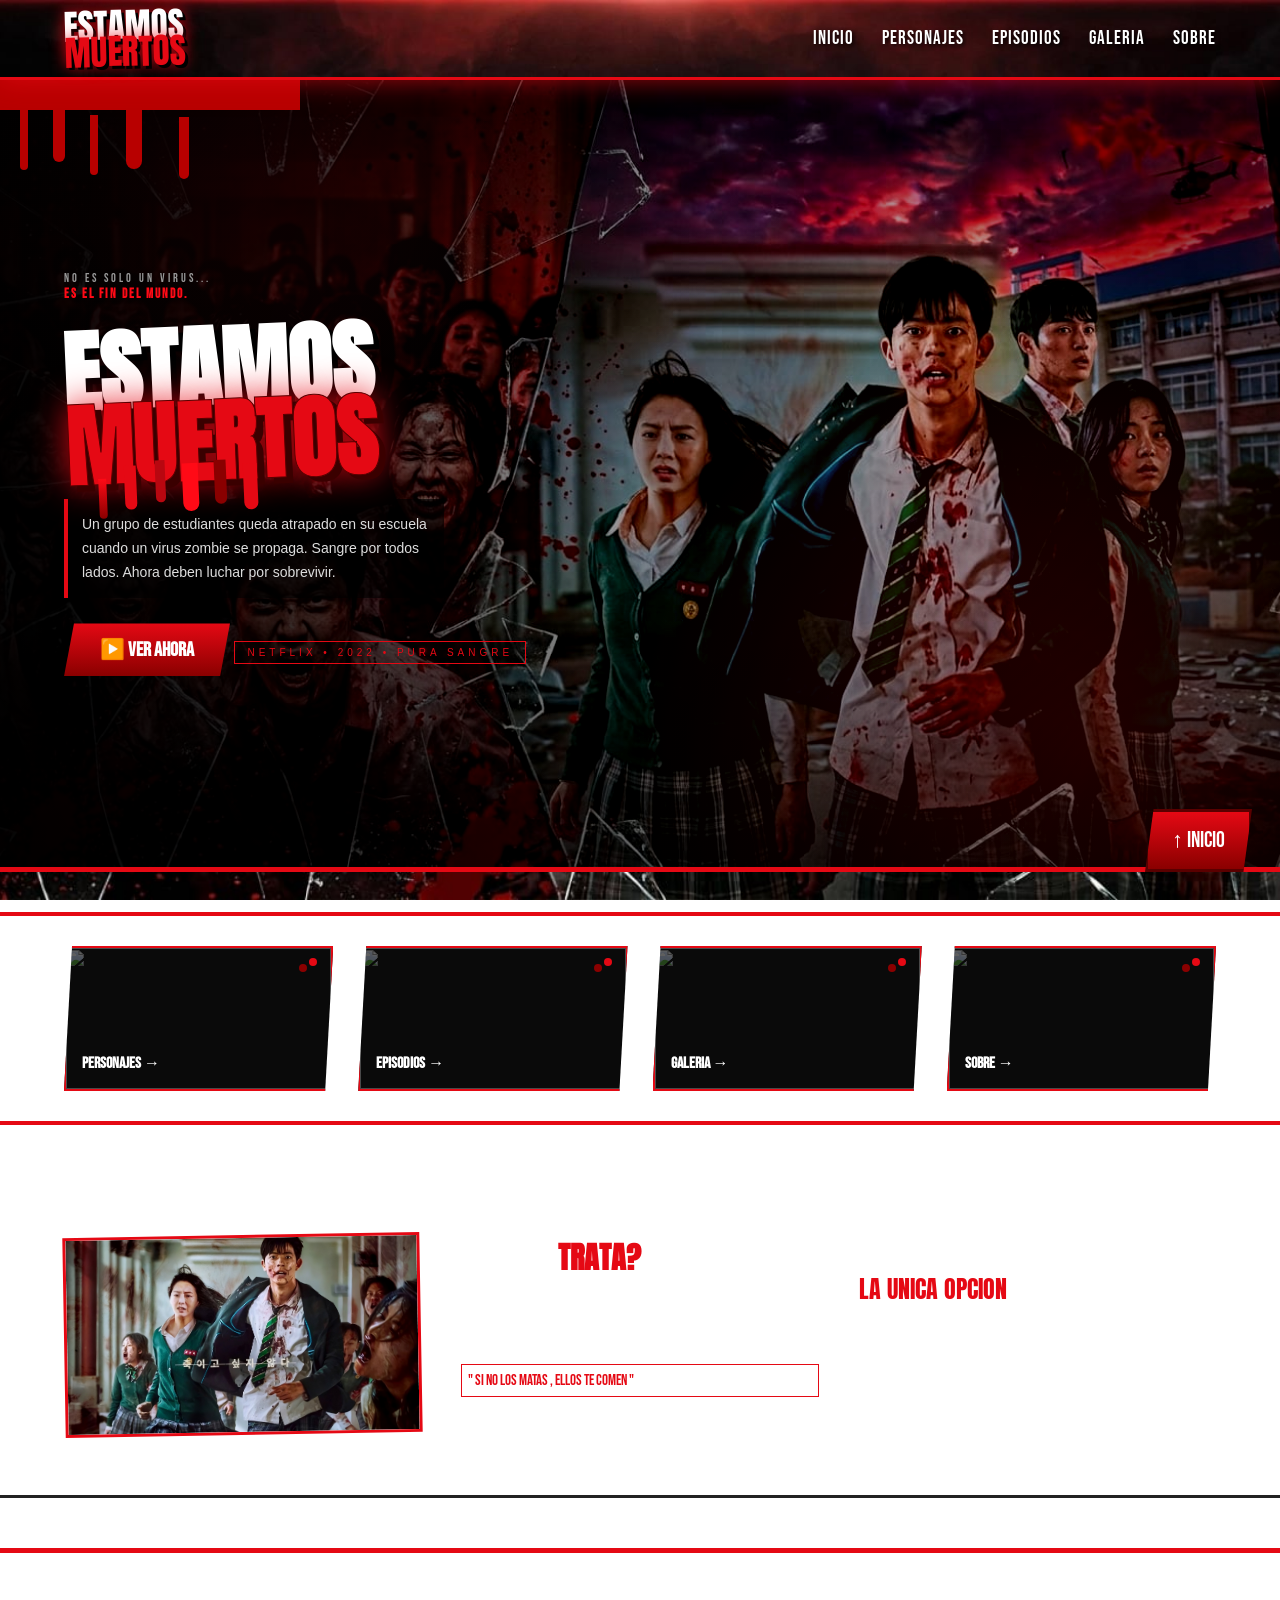
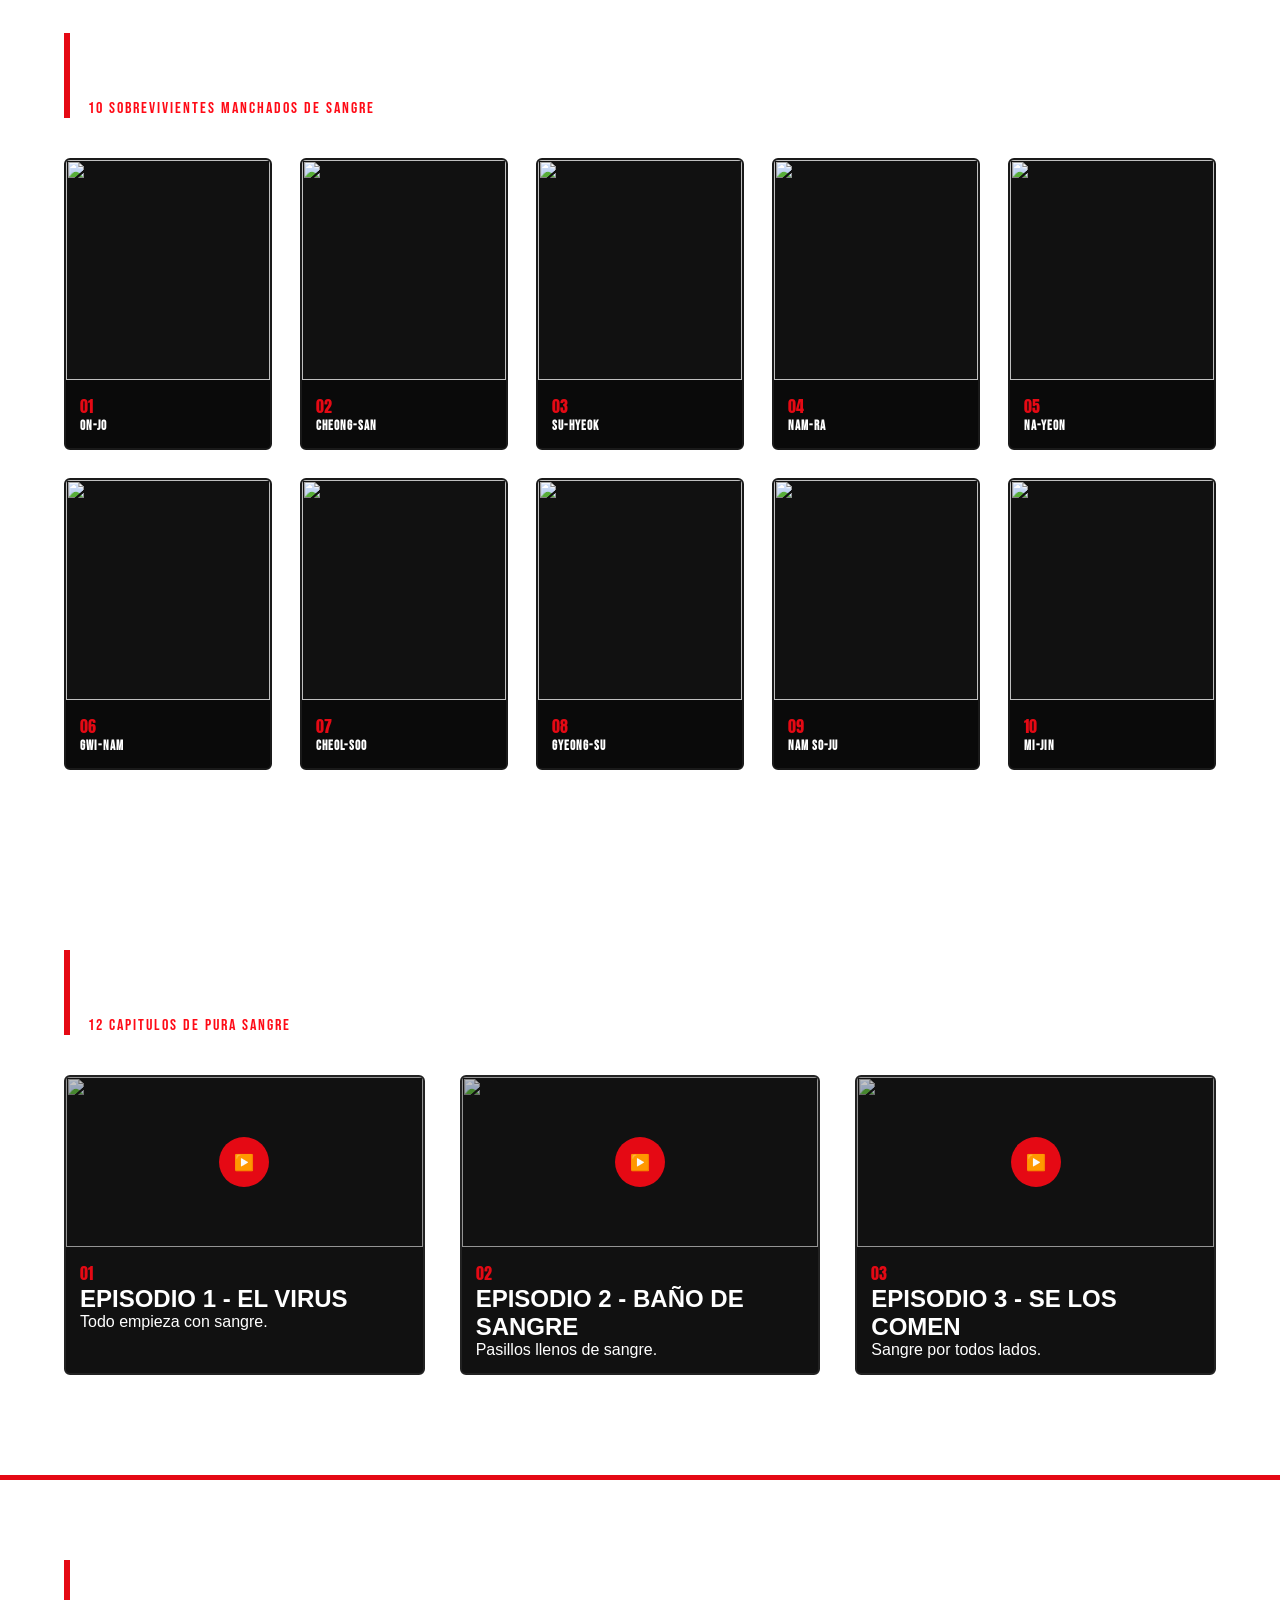
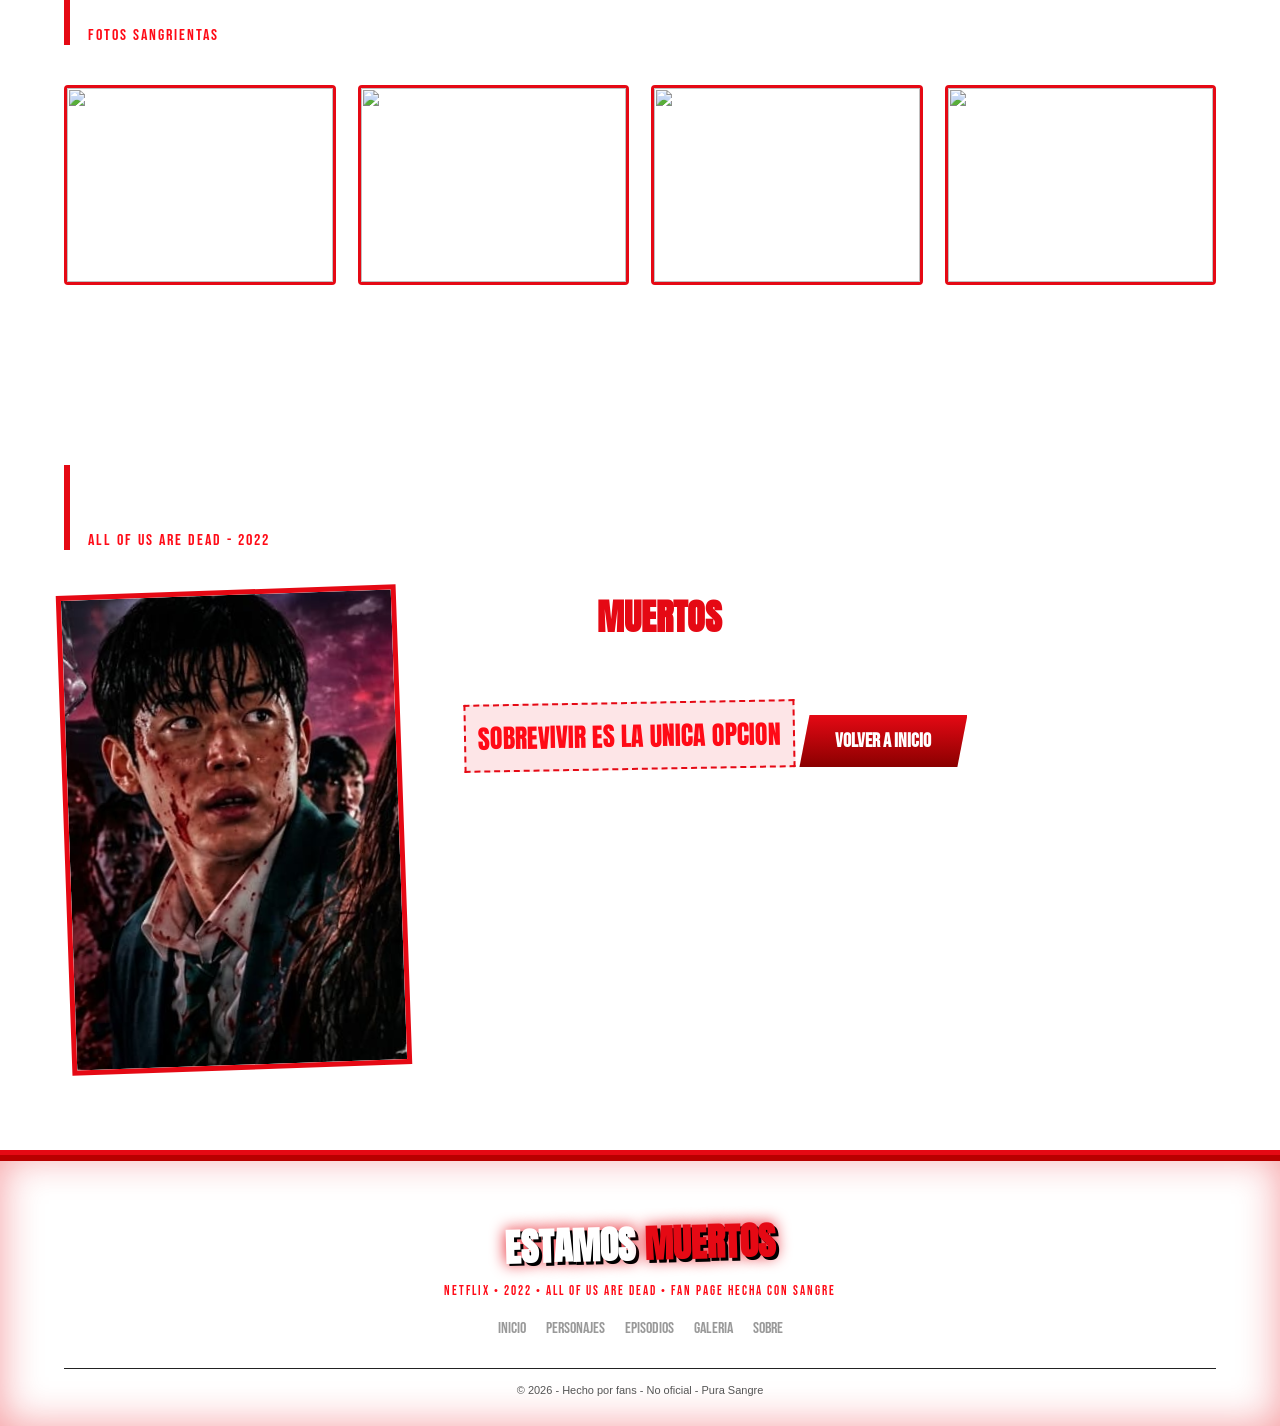
==== commit 0fe74bf5: "estamos muertos nuevos avances" ====
--- a/index.html
+++ b/index.html
@@ -27,7 +27,7 @@
 
 <!-- mi portada - AQUI ESTA EL INICIO DONDE DICE ESTAMOS MUERTOS -->
 <section class="portada" id="inicio">
-    <!-- mi foto -->
+    <!-- mi foto - ESTA ES LA FOTO PRINCIPAL QUE QUIERO DE FONDO EN TODAS PARTES -->
     <img class="img-portada" src="img/portada.jpeg" alt="portada">
     <!-- mi sangre del fondo -->
     <div class="sangre-fondo"></div>
@@ -75,7 +75,7 @@
 <!-- mi seccion de que trata -->
 <section class="informacion">
     <div class="imagen-info">
-        <img src="img/escuela.jpg" alt="">
+            <img class="img-escuela" src="img/escuela.jpeg" alt="escuela">
         <div class="sangre-esquina"></div>
     </div>
     <div class="texto-info">
@@ -145,7 +145,7 @@
     </div>
     <div class="contenido-sobre">
         <div class="img-sobre">
-            <img src="img/portada.jpg" alt="">
+            <img src="img/sobre.jpeg" alt="sobre">
             <div class="sangre-sobre"></div>
         </div>
         <div class="txt-sobre">
@@ -157,6 +157,26 @@
     </div>
 </section>
 
+<!-- MI FOOTER NUEVO - ESTO ES LO QUE TE FALTABA Y YA TE LO ARREGLE -->
+<footer class="footer">
+    <!-- mi barra roja de sangre arriba del footer -->
+    <div class="footer-sangre"></div>
+    <!-- mi titulo del footer -->
+    <h2>ESTAMOS <span>MUERTOS</span></h2>
+    <!-- mi descripcion del footer -->
+    <p>NETFLIX • 2022 • ALL OF US ARE DEAD • FAN PAGE HECHA CON SANGRE</p>
+    <!-- mis links del footer para navegar rapido -->
+    <div class="footer-links">
+        <a href="#inicio">INICIO</a>
+        <a href="#personajes">PERSONAJES</a>
+        <a href="#episodios">EPISODIOS</a>
+        <a href="#galeria">GALERIA</a>
+        <a href="#sobre">SOBRE</a>
+    </div>
+    <!-- mi copyright -->
+    <div class="copy">© 2026 - Hecho por fans - No oficial - Pura Sangre</div>
+</footer>
+
 <!-- mi boton para volver a donde dice ESTAMOS MUERTOS - YA ARREGLADO -->
 <a href="#inicio" class="volver-inicio">↑ INICIO</a>
 
--- a/style.css
+++ b/style.css
@@ -1,60 +1,53 @@
-/* mi reset */
+/* mi reset general - lo pongo yo al inicio para quitar los margenes que pone el navegador por defecto y que todo empiece en 0 */
 * {
-    margin: 0;
-    padding: 0;
-    box-sizing: border-box;
+    margin: 0; /* quito el margen exterior */
+    padding: 0; /* quito el relleno interior */
+    box-sizing: border-box; /* hago que el padding no agrande el ancho, así me es más fácil calcular */
 }
 
 html {
-    scroll-behavior: smooth;
+    scroll-behavior: smooth; /* hice que cuando le de click al menú baje suave y no de golpe */
 }
 
 body {
-    background: #020202;
-    color: white;
+    /* mi fondo principal YA ARREGLADO MAS CLARITO con tu imagen portada.jpeg */
+    background-image: url('img/portada.jpeg'); /* tu imagen del inicio */
+    background-size: cover; /* que cubra toda la pantalla */
+    background-position: center; /* centrada */
+    background-attachment: fixed; /* fija efecto parallax */
+    background-repeat: no-repeat;
+    color: white; /* texto blanco */
     font-family: Arial, sans-serif;
-    overflow-x: hidden;
-}
-
-/* para que no lo tape el header */
-#inicio {
-    scroll-margin-top: 72px;
-}
-
-#personajes {
-    scroll-margin-top: 72px;
-}
-
-#episodios {
-    scroll-margin-top: 72px;
-}
-
-#galeria {
-    scroll-margin-top: 72px;
-}
-
-#sobre {
-    scroll-margin-top: 72px;
-}
-
-/* ===================== */
-/* mi header */
-/* ===================== */
-.header {
-    height: 72px;
-    background: rgba(5, 5, 5, 0.96);
+    overflow-x: hidden; /* evito scroll horizontal en celular */
+}
+
+/* le pongo margen al scroll para que mi header sticky de 72px no tape el titulo */
+#inicio { scroll-margin-top: 72px; }
+#personajes { scroll-margin-top: 72px; }
+#episodios { scroll-margin-top: 72px; }
+#galeria { scroll-margin-top: 72px; }
+#sobre { scroll-margin-top: 72px; }
+
+/* ===================== */
+/* mi header - mi barra de arriba que se queda fija */
+/* HEADER PRO - ESTAMOS MUERTOS */
+header {
+    height: 80px;
+    background-image: url('img/inicio.jpeg');
+    background-size: cover;
+    background-position: center top;
+    background-repeat: no-repeat;
+    background-color: #000;
     display: flex;
     justify-content: space-between;
     align-items: center;
     padding: 0 5%;
-    border-bottom: 4px solid #e50914;
+    border-bottom: 3px solid #e50914;
+    box-shadow: 0 0 25px rgba(229, 9, 20, 0.7);
     position: sticky;
     top: 0;
     z-index: 100;
-    box-shadow: 0 0 30px rgba(229, 9, 20, 0.6);
-}
-
-/* mi logo con sangre */
+}
 .logo a {
     font-family: 'Anton', sans-serif;
     font-size: 35px;
@@ -70,28 +63,32 @@
     color: #e50914;
 }
 
-/* mi menu */
 .menu {
     display: flex;
     gap: 28px;
+    list-style: none;
+    margin: 0;
+    padding: 0;
 }
 
 .menu a {
-    color: #ddd;
+    color: white;
     text-decoration: none;
     font-family: 'Bebas Neue', sans-serif;
-    font-size: 18px;
+    font-size: 19px;
+    letter-spacing: 1px;
+    text-shadow: 2px 2px 4px black;
+    transition: 0.3s;
 }
 
 .menu a:hover {
     color: #e50914;
-}
-
-/* ===================== */
-/* mi portada */
+    text-shadow: 0 0 10px #e50914;
+}
+/* mi portada principal - es mi hero */
 /* ===================== */
 .portada {
-    width: 200;
+    width: 100%;
     height: 88vh;
     min-height: 650px;
     position: relative;
@@ -103,7 +100,6 @@
     margin-bottom: 40px;
 }
 
-/* mi foto */
 .img-portada {
     position: absolute;
     inset: 0;
@@ -111,10 +107,10 @@
     height: 100%;
     object-fit: cover;
     z-index: 1;
-    filter: contrast(1.15) saturate(1.2) brightness(0.9);
-}
-
-/* mi sangre del fondo */
+    filter: contrast(1.15) saturate(1.2) brightness(1);
+    object-position: top center;
+}
+
 .sangre-fondo {
     position: absolute;
     inset: 0;
@@ -123,65 +119,41 @@
                 radial-gradient(circle at 85% 85%, rgba(139, 0, 0, 0.4) 0%, transparent 35%);
 }
 
-/* mi sombra negra */
 .sombra-negra {
     position: absolute;
     inset: 0;
     z-index: 2;
-    background: linear-gradient(90deg, rgba(0, 0, 0, 0.98) 0%, rgba(5, 0, 0, 0.6) 35%, transparent 70%);
-}
-
-/* SANGRE CHORREANDO DESDE ARRIBA - ESQUINA */
+   background:
+    radial-gradient(circle at 65% 45%, transparent 20%, rgba(0,0,0,0.4) 50%, rgba(0,0,0,0.85) 100%),
+    linear-gradient(90deg, rgba(0,0,0,0.85) 0%, rgba(0,0,0,0.4) 40%, rgba(0,0,0,0.1) 100%);
+}
+
 .sangre-techo {
     position: absolute;
-    top: 0;
-    left: 0;
-    width: 300px;
-    height: 30px;
+    top: 0; left: 0;
+    width: 300px; height: 30px;
     background: #b80000;
     z-index: 5;
 }
-
 .sangre-techo::before {
     content: "";
     position: absolute;
-    top: 30px;
-    left: 20px;
-    width: 8px;
-    height: 60px;
+    top: 30px; left: 20px;
+    width: 8px; height: 60px;
     background: #b80000;
     border-radius: 0 0 10px 10px;
-    box-shadow:
-        35px -10px 0 2px #b80000,
-        70px 5px 0 0 #b80000,
-        110px -5px 0 4px #b80000,
-        160px 8px 0 1px #b80000;
-}
-
-/* mi texto */
+    box-shadow: 35px -10px 0 2px #b80000, 70px 5px 0 0 #b80000, 110px -5px 0 4px #b80000, 160px 8px 0 1px #b80000;
+}
+
 .contenido-portada {
     position: relative;
     z-index: 4;
     width: 46%;
     padding-left: 5%;
 }
-
-.frase {
-    font-size: 12px;
-    letter-spacing: 3px;
-    color: #999;
-    font-family: 'Bebas Neue';
-}
-
-.frase-roja {
-    color: #ff0a16;
-    font-weight: 900;
-    font-size: 13px;
-    letter-spacing: 2px;
-    font-family: 'Bebas Neue';
-}
-
-/* mis letras con sangre */
+.frase { font-size: 12px; letter-spacing: 3px; color: #999; font-family: 'Bebas Neue'; }
+.frase-roja { color: #ff0a16; font-weight: 900; font-size: 13px; letter-spacing: 2px; font-family: 'Bebas Neue'; }
+
 .titulo-sangre {
     font-family: 'Anton', sans-serif;
     font-size: 90px;
@@ -191,8 +163,6 @@
     color: white;
     text-shadow: 6px 6px 0 #000;
 }
-
-/* mi palabra MUERTOS con sangre */
 .titulo-sangre span {
     color: #e50914;
     display: block;
@@ -200,35 +170,25 @@
     text-shadow: 6px 6px 0 #3a0000, 0 0 35px #e50914;
     -webkit-text-stroke: 1px #5a0000;
 }
-
-/* mis gotas de sangre */
 .titulo-sangre span::after {
     content: "";
     position: absolute;
-    top: 93%;
-    left: 6%;
-    width: 8px;
-    height: 40px;
+    top: 93%; left: 6%;
+    width: 8px; height: 40px;
     background: linear-gradient(to bottom, #ff0a16, #8a0000);
     border-radius: 0 0 20px 20px;
-    box-shadow: 28px -10px 0 2px #e50914, 
-                58px -15px 0 1px #b80710, 
-                88px -8px 0 4px #ff0a16, 
-                118px -12px 0 2px #8a0000, 
-                148px -6px 0 3px #e50914;
-}
-
+    box-shadow: 28px -10px 0 2px #e50914, 58px -15px 0 1px #b80710, 88px -8px 0 4px #ff0a16, 118px -12px 0 2px #8a0000, 148px -6px 0 3px #e50914;
+}
 .descripcion {
     margin-top: 25px;
     font-size: 14px;
     color: #ddd;
     max-width: 380px;
     line-height: 1.7;
-    background: rgba(0, 0, 0, 0.55);
+    background: rgba(0, 0, 0, 0.65);
     padding: 14px;
     border-left: 4px solid #e50914;
 }
-
 .boton {
     display: inline-block;
     margin-top: 25px;
@@ -241,7 +201,6 @@
     font-size: 20px;
     clip-path: polygon(6% 0, 100% 0, 94% 100%, 0% 100%);
 }
-
 .sello {
     margin-top: 20px;
     font-size: 10px;
@@ -253,19 +212,22 @@
 }
 
 /* ===================== */
-/* mis tarjetas - YA SEPARADAS */
+/* mis tarjetas - AHORA CON FONDO CLARITO PARA QUE SE VEA portada.jpeg */
 /* ===================== */
 .tarjetas {
     display: grid;
     grid-template-columns: repeat(4, 1fr);
     gap: 25px;
     padding: 30px 5%;
-    background: #000;
+    /* antes tenia 0.75 muy oscuro, ahora 0.40 mas clarito para que se vea el fondo */
+    background-image: linear-gradient(rgba(0,0,0,0.40), rgba(0,0,0,0.40)), url('img/portada.jpeg');
+    background-size: cover;
+    background-position: center;
+    background-attachment: fixed;
     border-top: 4px solid #e50914;
     border-bottom: 4px solid #e50914;
     margin-bottom: 50px;
 }
-
 .tarjeta {
     height: 145px;
     border: 2px solid #e50914;
@@ -279,285 +241,112 @@
     color: white;
     clip-path: polygon(3% 0, 100% 0, 97% 100%, 0% 100%);
 }
-
-.tarjeta img {
-    position: absolute;
-    inset: 0;
-    width: 100%;
-    height: 100%;
-    object-fit: cover;
-    opacity: 0.22;
-}
-
-.tarjeta h2 {
-    position: relative;
-    z-index: 1;
-    font-size: 16px;
-    font-family: 'Bebas Neue';
-}
-
-.salpicon {
-    position: absolute;
-    top: 10px;
-    right: 14px;
-    width: 8px;
-    height: 8px;
-    background: #e50914;
-    border-radius: 50%;
-    box-shadow: -10px 6px 0 #8a0000;
-}
-
-/* ===================== */
-/* mi info - YA SEPARADA */
+.tarjeta img { position: absolute; inset: 0; width: 100%; height: 100%; object-fit: cover; opacity: 0.35; }
+.tarjeta h2 { position: relative; z-index: 1; font-size: 16px; font-family: 'Bebas Neue'; }
+.salpicon { position: absolute; top: 10px; right: 14px; width: 8px; height: 8px; background: #e50914; border-radius: 50%; box-shadow: -10px 6px 0 #8a0000; }
+
+/* ===================== */
+/* mi seccion de informacion - MAS CLARITA */
 /* ===================== */
 .informacion {
     padding: 60px 5%;
     display: grid;
     grid-template-columns: 1fr 1fr 1fr;
     gap: 40px;
-    background: #050505;
+    /* antes 0.80 oscuro, ahora 0.45 clarito */
+    background-image: linear-gradient(rgba(0,0,0,0.45), rgba(0,0,0,0.45)), url('img/portada.jpeg');
+    background-size: cover;
+    background-position: center;
+    background-attachment: fixed;
     border-bottom: 3px solid #222;
     margin-bottom: 50px;
 }
-
-.imagen-info {
-    height: 200px;
-    border: 3px solid #e50914;
-    overflow: hidden;
-    position: relative;
-    transform: rotate(-1deg);
-}
-
-.imagen-info img {
-    width: 100%;
-    height: 100%;
-    object-fit: cover;
-}
-
-.texto-info h2 {
-    font-family: 'Anton';
-    font-size: 30px;
-}
-
-.texto-info h2 span {
-    color: #e50914;
-}
-
-.frase-sucia {
-    color: #e50914 !important;
-    font-family: 'Bebas Neue' !important;
-    font-size: 15px !important;
-    margin-top: 12px !important;
-    border: 1px solid #e50914;
-    padding: 6px;
-}
-
-.frase-final {
-    font-family: 'Anton';
-    font-size: 24px;
-}
-
-.frase-final span {
-    color: #e50914;
-}
-
-/* ===================== */
-/* mi titulo general */
-/* ===================== */
-.encabezado {
-    margin-bottom: 40px;
-    border-left: 6px solid #e50914;
-    padding-left: 18px;
-}
-
-.encabezado h1 {
-    font-family: 'Anton';
-    font-size: 44px;
-}
-
-.encabezado p {
-    color: #ff0a16;
-    font-family: 'Bebas Neue';
-    letter-spacing: 2px;
-}
-
-/* ===================== */
-/* mis personajes */
+.imagen-info { height: 200px; border: 3px solid #e50914; overflow: hidden; position: relative; transform: rotate(-1deg); }
+.imagen-info img { width: 100%; height: 100%; object-fit: cover; }
+.texto-info h2 { font-family: 'Anton'; font-size: 30px; }
+.texto-info h2 span { color: #e50914; }
+.frase-sucia { color: #e50914 !important; font-family: 'Bebas Neue' !important; font-size: 15px !important; margin-top: 12px !important; border: 1px solid #e50914; padding: 6px; }
+.frase-final { font-family: 'Anton'; font-size: 24px; }
+.frase-final span { color: #e50914; }
+
+/* ===================== */
+/* mi titulo general reutilizable */
+/* ===================== */
+.encabezado { margin-bottom: 40px; border-left: 6px solid #e50914; padding-left: 18px; }
+.encabezado h1 { font-family: 'Anton'; font-size: 44px; }
+.encabezado p { color: #ff0a16; font-family: 'Bebas Neue'; letter-spacing: 2px; }
+
+/* ===================== */
+/* mi pagina de personajes - MAS CLARITA */
 /* ===================== */
 .pagina-personajes {
     padding: 80px 5%;
-    background: #080808;
+    /* antes 0.82 muy oscuro, ahora 0.50 para que se alcance a ver el fondo */
+    background-image: linear-gradient(rgba(0,0,0,0.50), rgba(0,0,0,0.50)), url('img/portada.jpeg');
+    background-size: cover;
+    background-position: center;
+    background-attachment: fixed;
     border-top: 5px solid #e50914;
     margin-bottom: 20px;
 }
-
-.lista-personajes {
-    display: grid;
-    grid-template-columns: repeat(5, 1fr);
-    gap: 28px;
-}
-
-.personaje {
-    border: 2px solid #1a1a1a;
-    background: #111;
-    overflow: hidden;
-    border-radius: 6px;
-}
-
-.foto-personaje {
-    height: 220px;
-    overflow: hidden;
-    position: relative;
-}
-
-.foto-personaje img {
-    width: 100%;
-    height: 100%;
-    object-fit: cover;
-}
-
-.datos {
-    padding: 14px;
-    background: #0a0a0a;
-}
-
-.datos span {
-    color: #e50914;
-    font-family: 'Anton';
-}
-
-.datos h2 {
-    font-size: 13px;
-    font-family: 'Bebas Neue';
-    letter-spacing: 1px;
-}
-
-/* ===================== */
-/* mis episodios */
+.lista-personajes { display: grid; grid-template-columns: repeat(5, 1fr); gap: 28px; }
+.personaje { border: 2px solid #1a1a1a; background: #111; overflow: hidden; border-radius: 6px; }
+.foto-personaje { height: 220px; overflow: hidden; position: relative; }
+.foto-personaje img { width: 100%; height: 100%; object-fit: cover; }
+.datos { padding: 14px; background: #0a0a0a; }
+.datos span { color: #e50914; font-family: 'Anton'; }
+.datos h2 { font-size: 13px; font-family: 'Bebas Neue'; letter-spacing: 1px; }
+
+/* ===================== */
+/* mi pagina de episodios - MAS CLARITA */
 /* ===================== */
 .pagina-episodios {
     padding: 80px 5%;
-    background: #050505;
+    background-image: linear-gradient(rgba(0,0,0,0.50), rgba(0,0,0,0.50)), url('img/portada.jpeg');
+    background-size: cover;
+    background-position: center;
+    background-attachment: fixed;
     margin-bottom: 20px;
 }
-
-.lista-episodios {
-    display: grid;
-    grid-template-columns: repeat(3, 1fr);
-    gap: 35px;
-}
-
-.episodio {
-    border: 2px solid #222;
-    background: #111;
-    border-radius: 6px;
-    overflow: hidden;
-}
-
-.foto-ep {
-    height: 170px;
-    position: relative;
-    overflow: hidden;
-}
-
-.foto-ep img {
-    width: 100%;
-    height: 100%;
-    object-fit: cover;
-    opacity: 0.6;
-}
-
-.play {
-    position: absolute;
-    top: 50%;
-    left: 50%;
-    transform: translate(-50%, -50%);
-    background: #e50914;
-    width: 50px;
-    height: 50px;
-    display: flex;
-    align-items: center;
-    justify-content: center;
-    border-radius: 50%;
-}
-
-.datos-ep {
-    padding: 14px;
-}
-
-.datos-ep span {
-    color: #e50914;
-    font-family: 'Anton';
-}
-
-/* ===================== */
-/* mi galeria */
+.lista-episodios { display: grid; grid-template-columns: repeat(3, 1fr); gap: 35px; }
+.episodio { border: 2px solid #222; background: #111; border-radius: 6px; overflow: hidden; }
+.foto-ep { height: 170px; position: relative; overflow: hidden; }
+.foto-ep img { width: 100%; height: 100%; object-fit: cover; opacity: 0.75; }
+.play { position: absolute; top: 50%; left: 50%; transform: translate(-50%, -50%); background: #e50914; width: 50px; height: 50px; display: flex; align-items: center; justify-content: center; border-radius: 50%; }
+.datos-ep { padding: 14px; }
+.datos-ep span { color: #e50914; font-family: 'Anton'; }
+
+/* ===================== */
+/* mi galeria - MAS CLARITA */
 /* ===================== */
 .pagina-galeria {
     padding: 80px 5%;
-    background: #080808;
+    background-image: linear-gradient(rgba(0,0,0,0.50), rgba(0,0,0,0.50)), url('img/portada.jpeg');
+    background-size: cover;
+    background-position: center;
+    background-attachment: fixed;
     border-top: 5px solid #e50914;
     margin-bottom: 20px;
 }
-
-.lista-galeria {
-    display: grid;
-    grid-template-columns: repeat(4, 1fr);
-    gap: 22px;
-}
-
-.foto-g {
-    height: 200px;
-    border: 3px solid #e50914;
-    overflow: hidden;
-    position: relative;
-    border-radius: 4px;
-}
-
-.foto-g img {
-    width: 100%;
-    height: 100%;
-    object-fit: cover;
-}
-
-/* ===================== */
-/* mi sobre */
+.lista-galeria { display: grid; grid-template-columns: repeat(4, 1fr); gap: 22px; }
+.foto-g { height: 200px; border: 3px solid #e50914; overflow: hidden; position: relative; border-radius: 4px; }
+.foto-g img { width: 100%; height: 100%; object-fit: cover; }
+
+/* ===================== */
+/* mi pagina sobre la serie - MAS CLARITA */
 /* ===================== */
 .pagina-sobre {
     padding: 80px 5%;
-    background: #000;
-}
-
-.contenido-sobre {
-    display: grid;
-    grid-template-columns: 340px 1fr;
-    gap: 60px;
-    margin-top: 35px;
-}
-
-.img-sobre {
-    border: 5px solid #e50914;
-    height: 480px;
-    transform: rotate(-2deg);
-    overflow: hidden;
-    position: relative;
-}
-
-.img-sobre img {
-    width: 100%;
-    height: 100%;
-    object-fit: cover;
-}
-
-.txt-sobre h2 {
-    font-family: 'Anton';
-    font-size: 36px;
-}
-
-.txt-sobre h2 span {
-    color: #e50914;
-}
-
+    background-image: linear-gradient(rgba(0,0,0,0.50), rgba(0,0,0,0.50)), url('img/portada.jpeg');
+    background-size: cover;
+    background-position: center;
+    background-attachment: fixed;
+}
+.contenido-sobre { display: grid; grid-template-columns: 340px 1fr; gap: 60px; margin-top: 35px; }
+.img-sobre { border: 5px solid #e50914; height: 480px; transform: rotate(-2deg); overflow: hidden; position: relative; }
+.img-sobre img { width: 100%; height: 100%; object-fit: cover; }
+.txt-sobre h2 { font-family: 'Anton'; font-size: 36px; }
+.txt-sobre h2 span { color: #e50914; }
 .sangre {
     font-family: 'Anton' !important;
     color: #ff0a16 !important;
@@ -571,12 +360,11 @@
 }
 
 /* ===================== */
-/* mi boton volver */
+/* mi boton flotante para volver al inicio */
 /* ===================== */
 .volver-inicio {
     position: fixed;
-    bottom: 28px;
-    right: 28px;
+    bottom: 28px; right: 28px;
     background: linear-gradient(180deg, #e50914, #8a0000);
     color: white;
     padding: 15px 24px;
@@ -588,6 +376,26 @@
     clip-path: polygon(8% 0, 100% 0, 92% 100%, 0% 100%);
     box-shadow: 0 6px 0 #3a0000, 0 0 35px rgba(229, 9, 20, 0.9);
 }
-.portada h1 {
-    font-size: 600%;
-}
+
+/* ===================== */
+/* MI FOOTER - TAMBIEN MAS CLARITO */
+/* ===================== */
+.footer {
+  background-image: linear-gradient(rgba(0,0,0,0.55), rgba(0,0,0,0.55)), url('img/portada.jpeg');
+  background-size: cover;
+  background-position: center;
+  background-attachment: fixed;
+  border-top: 5px solid #e50914;
+  padding: 60px 5% 30px;
+  text-align: center;
+  position: relative;
+  box-shadow: 0 0 40px rgba(229,9,20,0.4) inset;
+}
+.footer h2 { font-family: 'Anton'; font-size: 38px; transform: rotate(-1.5deg); text-shadow: 3px 3px 0 #000, 0 0 15px #e50914; }
+.footer h2 span { color: #e50914; }
+.footer p { font-family: 'Bebas Neue'; letter-spacing: 2px; color: #ff0a16; margin-top: 10px; font-size: 13px; }
+.footer-links { margin-top: 20px; display: flex; justify-content: center; gap: 20px; flex-wrap: wrap; }
+.footer-links a { color: #999; text-decoration: none; font-family: 'Bebas Neue'; font-size: 16px; }
+.footer-links a:hover { color: #e50914; }
+.copy { margin-top: 30px; font-size: 11px; color: #555; border-top: 1px solid #222; padding-top: 15px; }
+.footer-sangre { position: absolute; top: 0; left: 0; width: 100%; height: 6px; background: #b80000; }
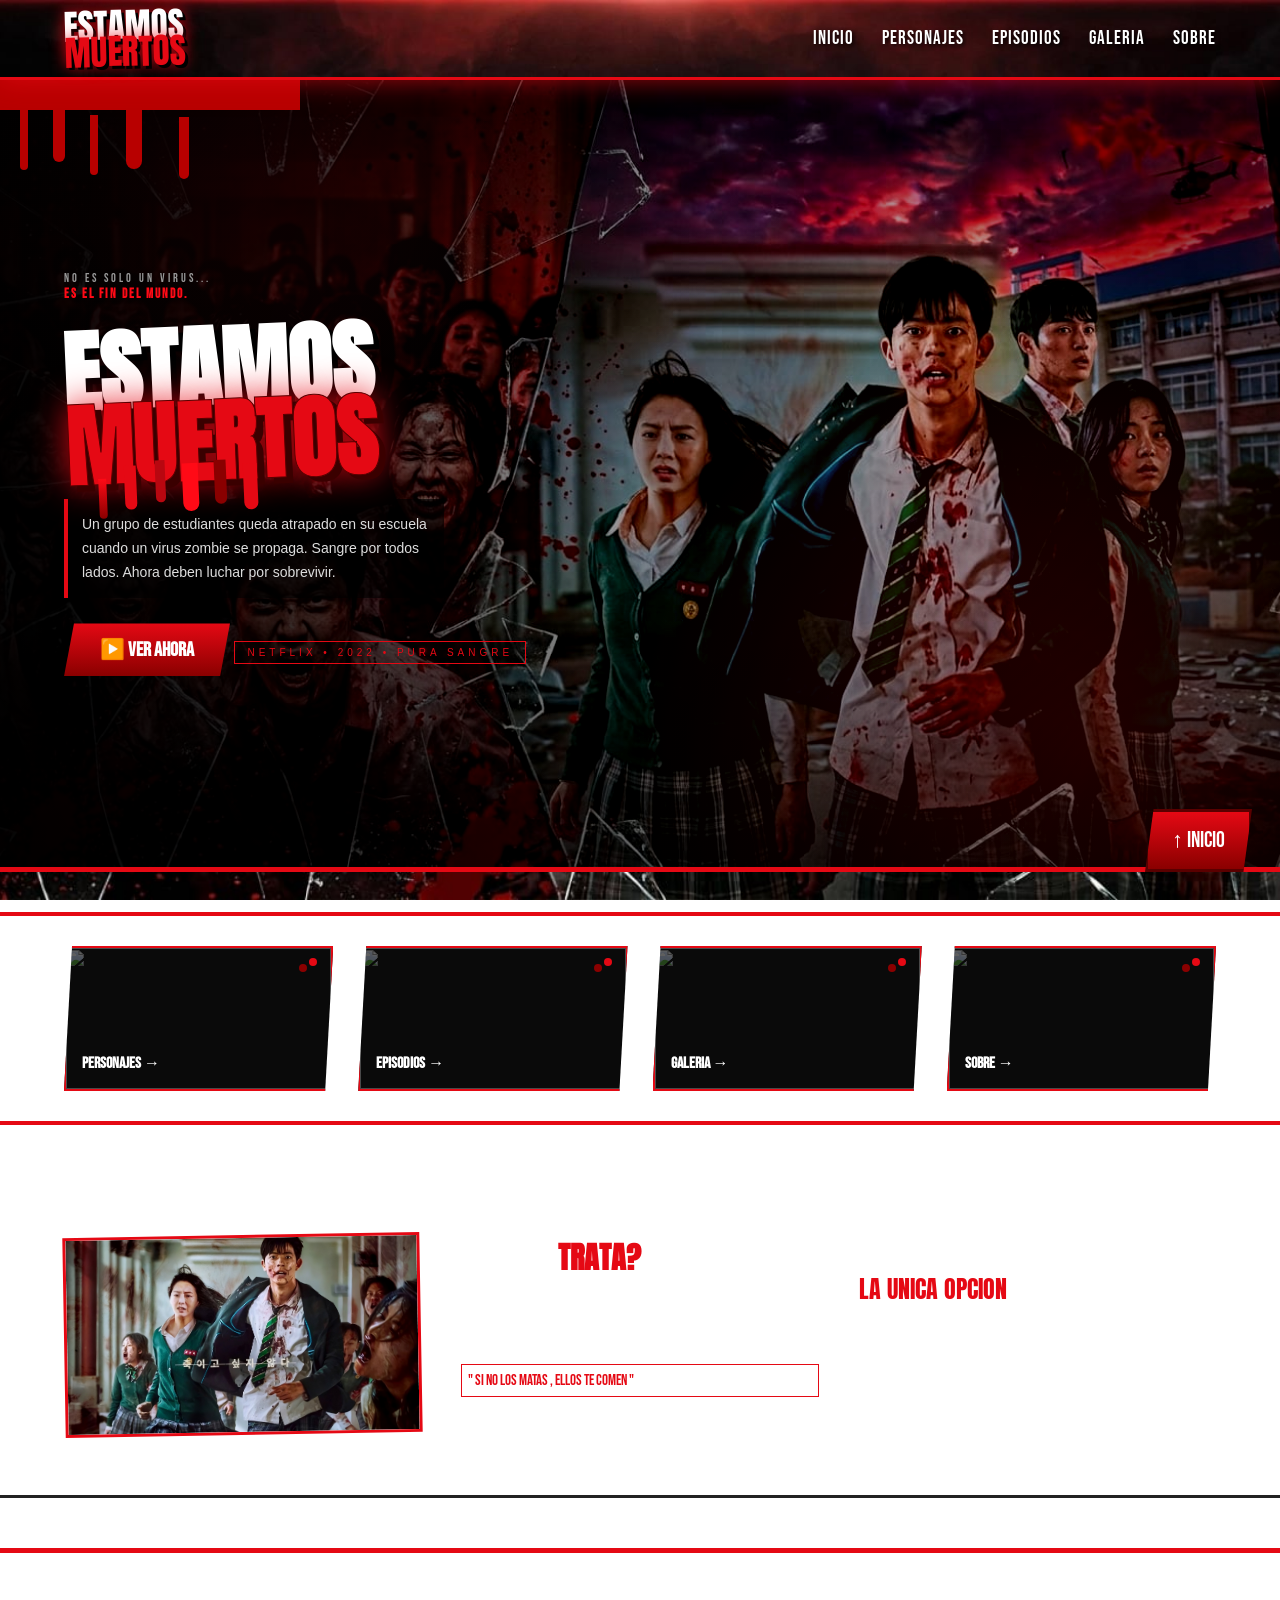
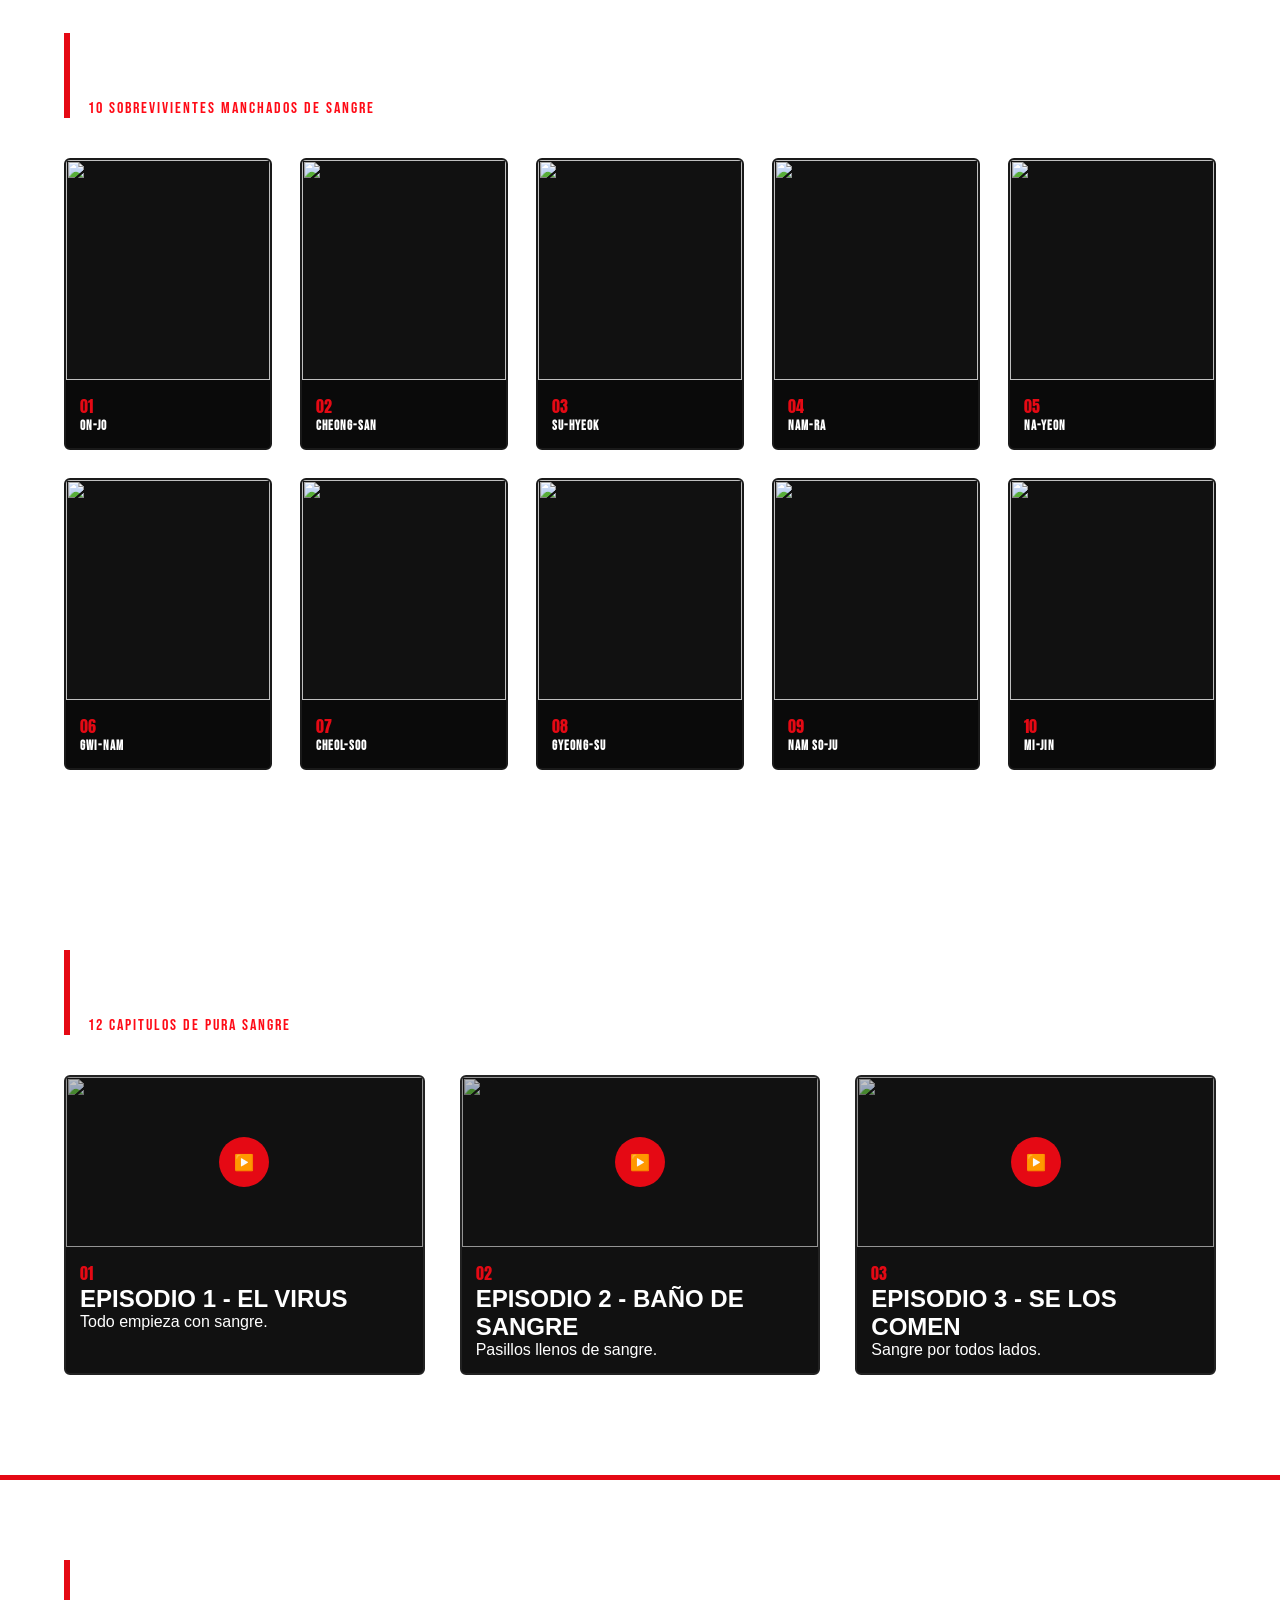
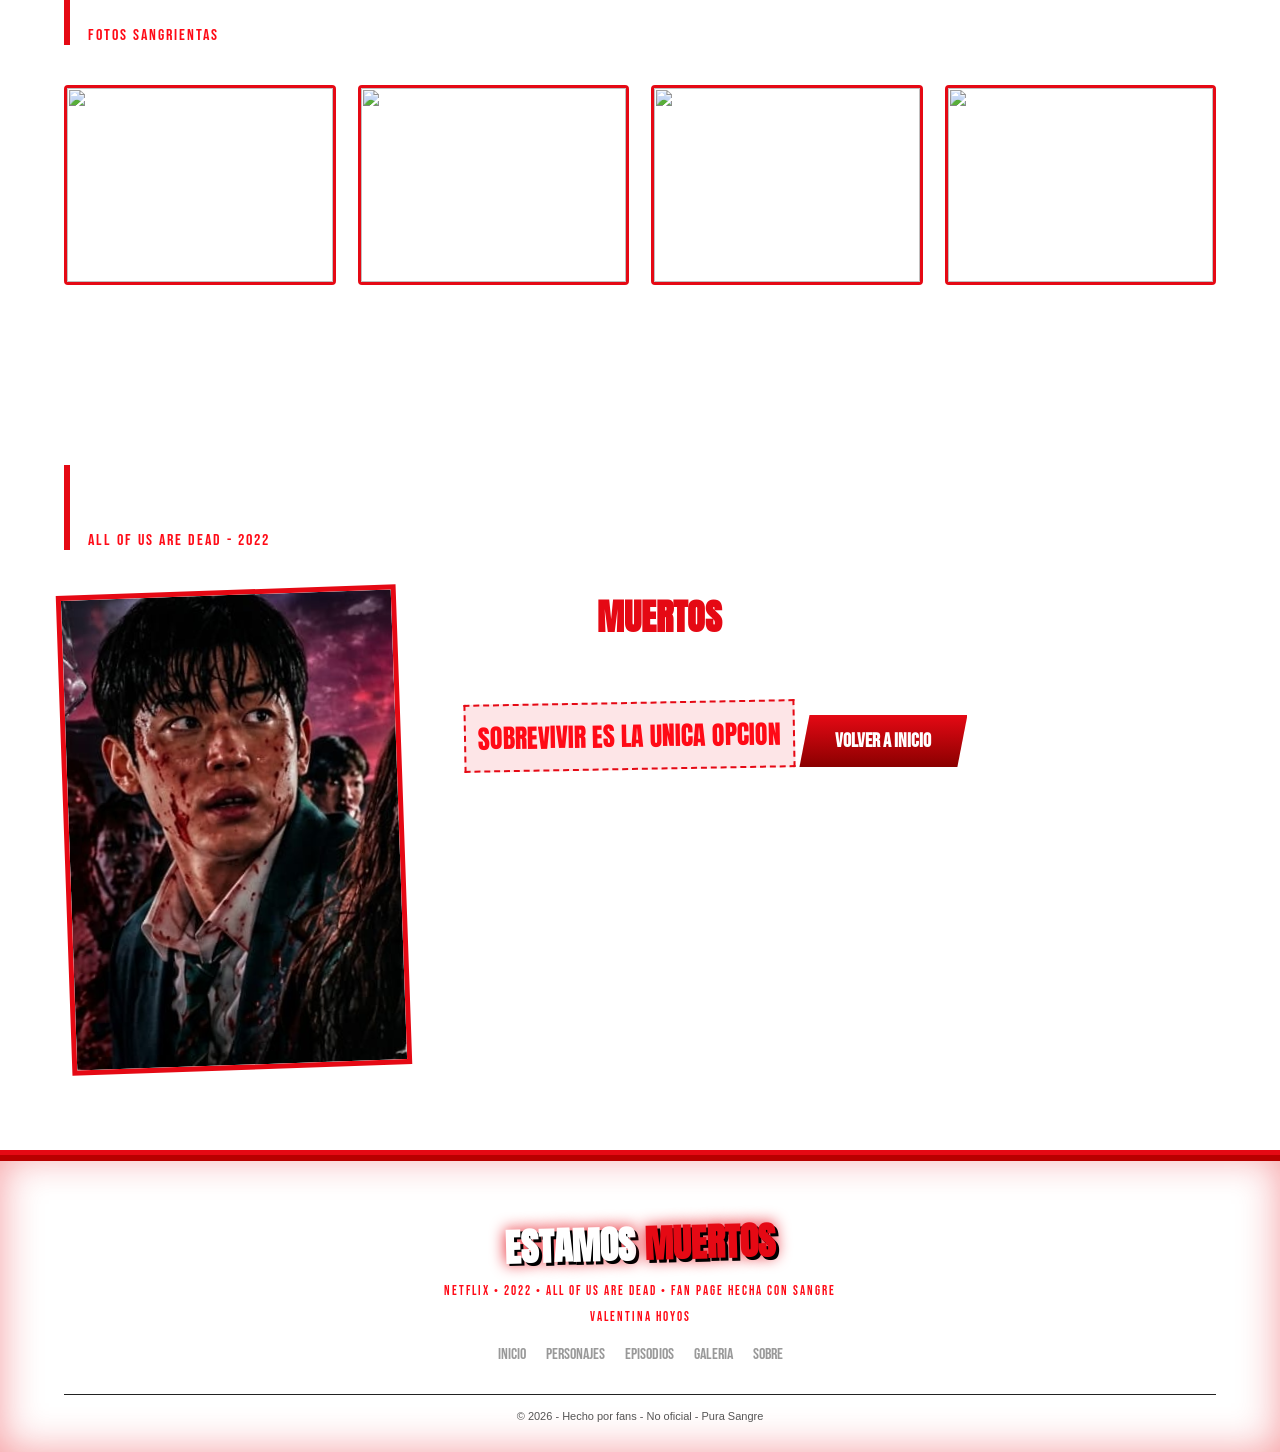
==== commit 9a3eac8f: "arreglo comentarios" ====
--- a/index.html
+++ b/index.html
@@ -9,13 +9,13 @@
 </head>
 <body>
 
-<!-- mi header -->
+<!-- yo aqui hice el header, es la barra de arriba que se queda fija -->
 <header class="header">
-    <!-- mi logo con sangre -->
+    <!-- este es mi logo, lo puse con el br para que MUERTOS quede abajo y se vea sangriento -->
     <div class="logo">
         <a href="#inicio">ESTAMOS<br><span>MUERTOS</span></a>
     </div>
-    <!-- mi menu -->
+    <!-- aqui hice mi menu, son los links para moverme rapido por la pagina -->
     <nav class="menu">
         <a href="#inicio">INICIO</a>
         <a href="#personajes">PERSONAJES</a>
@@ -25,30 +25,30 @@
     </nav>
 </header>
 
-<!-- mi portada - AQUI ESTA EL INICIO DONDE DICE ESTAMOS MUERTOS -->
+<!-- esta es mi portada, es el inicio donde dice ESTAMOS MUERTOS en grande -->
 <section class="portada" id="inicio">
-    <!-- mi foto - ESTA ES LA FOTO PRINCIPAL QUE QUIERO DE FONDO EN TODAS PARTES -->
+    <!-- esta es la foto principal, yo la quiero que sea el fondo de todo, la que sale atras -->
     <img class="img-portada" src="img/portada.jpeg" alt="portada">
-    <!-- mi sangre del fondo -->
+    <!-- le puse este div para que el fondo se vea rojito como sangre -->
     <div class="sangre-fondo"></div>
-    <!-- mi sombra negra -->
+    <!-- esto es para que se vea oscuro y se resalten las letras, si no no se lee nada -->
     <div class="sombra-negra"></div>
-    <!-- mis manchas de sangre -->
+    <!-- aqui puse las manchitas de sangre del techo, para que se vea mas real -->
     <div class="sangre-techo"></div>
-    <!-- mi texto -->
+    <!-- aqui va todo mi texto de la portada, lo que la gente lee primero -->
     <div class="contenido-portada">
         <p class="frase">NO ES SOLO UN VIRUS...</p>
         <p class="frase-roja">ES EL FIN DEL MUNDO.</p>
-        <!-- mis letras con sangre -->
+        <!-- yo aqui hice el titulo grande con sangre, este es el principal -->
         <h1 class="titulo-sangre">ESTAMOS<br><span>MUERTOS</span></h1>
-        <!-- mi palabra MUERTOS con sangre ya tiene las gotas -->
+        <!-- la palabra MUERTOS ya tiene las gotitas de sangre en el css -->
         <p class="descripcion">Un grupo de estudiantes queda atrapado en su escuela cuando un virus zombie se propaga. Sangre por todos lados. Ahora deben luchar por sobrevivir.</p>
         <a href="#personajes" class="boton">▶️ VER AHORA</a>
         <div class="sello">NETFLIX • 2022 • PURA SANGRE</div>
     </div>
 </section>
 
-<!-- mis tarjetas -->
+<!-- estas son mis tarjetitas, las hice para que se vea bonito y la gente le de click -->
 <section class="tarjetas">
     <a href="#personajes" class="tarjeta">
         <img src="img/personajes.jpg" alt="">
@@ -72,7 +72,7 @@
     </a>
 </section>
 
-<!-- mi seccion de que trata -->
+<!-- aqui explico de que trata la serie, yo lo puse con la foto de la escuela -->
 <section class="informacion">
     <div class="imagen-info">
             <img class="img-escuela" src="img/escuela.jpeg" alt="escuela">
@@ -86,9 +86,9 @@
     <div class="frase-final">SOBREVIVIR ES<br><span>LA UNICA OPCION</span></div>
 </section>
 
-<!-- mis personajes -->
+<!-- esta es mi seccion de personajes, aqui puse a todos los que sobreviven -->
 <section class="pagina-personajes" id="personajes">
-    <!-- mi titulo general -->
+    <!-- este es el titulo de esta parte -->
     <div class="encabezado">
         <h1>PERSONAJES</h1>
         <p>10 SOBREVIVIENTES MANCHADOS DE SANGRE</p>
@@ -107,9 +107,9 @@
     </div>
 </section>
 
-<!-- mis episodios -->
+<!-- esta es mi parte de episodios, solo puse 3 pero son 12 en total -->
 <section class="pagina-episodios" id="episodios">
-    <!-- mi titulo general -->
+    <!-- titulo de los episodios -->
     <div class="encabezado">
         <h1>EPISODIOS</h1>
         <p>12 CAPITULOS DE PURA SANGRE</p>
@@ -121,9 +121,9 @@
     </div>
 </section>
 
-<!-- mi galeria -->
+<!-- yo aqui hice mi galeria con las fotos mas sangrientas -->
 <section class="pagina-galeria" id="galeria">
-    <!-- mi titulo general -->
+    <!-- titulo de la galeria -->
     <div class="encabezado">
         <h1>GALERIA</h1>
         <p>FOTOS SANGRIENTAS</p>
@@ -136,9 +136,9 @@
     </div>
 </section>
 
-<!-- mi sobre -->
+<!-- esta es la parte de sobre, donde cuento un poquito de que va todo -->
 <section class="pagina-sobre" id="sobre">
-    <!-- mi titulo general -->
+    <!-- titulo del sobre -->
     <div class="encabezado">
         <h1>SOBRE LA SERIE</h1>
         <p>ALL OF US ARE DEAD - 2022</p>
@@ -157,15 +157,16 @@
     </div>
 </section>
 
-<!-- MI FOOTER NUEVO - ESTO ES LO QUE TE FALTABA Y YA TE LO ARREGLE -->
+<!-- este es mi footer, lo hice nuevo porque me faltaba y lo arregle yo -->
 <footer class="footer">
-    <!-- mi barra roja de sangre arriba del footer -->
+    <!-- esta es la barrita roja de arriba del footer, la puse para que se vea como sangre chorreando -->
     <div class="footer-sangre"></div>
     <!-- mi titulo del footer -->
     <h2>ESTAMOS <span>MUERTOS</span></h2>
-    <!-- mi descripcion del footer -->
+    <!-- aqui puse la descripcion chiquita -->
     <p>NETFLIX • 2022 • ALL OF US ARE DEAD • FAN PAGE HECHA CON SANGRE</p>
-    <!-- mis links del footer para navegar rapido -->
+    <!-- aqui va mi nombre -->
+    <p> Valentina Hoyos</p>
     <div class="footer-links">
         <a href="#inicio">INICIO</a>
         <a href="#personajes">PERSONAJES</a>
@@ -173,11 +174,11 @@
         <a href="#galeria">GALERIA</a>
         <a href="#sobre">SOBRE</a>
     </div>
-    <!-- mi copyright -->
+    <!-- mi copyright de abajo del todo -->
     <div class="copy">© 2026 - Hecho por fans - No oficial - Pura Sangre</div>
 </footer>
 
-<!-- mi boton para volver a donde dice ESTAMOS MUERTOS - YA ARREGLADO -->
+<!-- este es mi boton para volver arriba donde dice ESTAMOS MUERTOS, ya lo arregle para que si sirva -->
 <a href="#inicio" class="volver-inicio">↑ INICIO</a>
 
 </body>
--- a/style.css
+++ b/style.css
@@ -1,27 +1,27 @@
-/* mi reset general - lo pongo yo al inicio para quitar los margenes que pone el navegador por defecto y que todo empiece en 0 */
+/*  aqui hice mi reset, esto lo pongo siempre al inicio para que el navegador no me ponga margenes raros y todo empiece limpio en 0 */
 * {
-    margin: 0; /* quito el margen exterior */
-    padding: 0; /* quito el relleno interior */
-    box-sizing: border-box; /* hago que el padding no agrande el ancho, así me es más fácil calcular */
+    margin: 0; /* aqui le quito el margen de afuera que pone el navegador */
+    padding: 0; /* aqui le quito el relleno de adentro */
+    box-sizing: border-box; /* esto lo puse para que el padding no me agrande las cajas y no se me descuadre todo */
 }
 
 html {
-    scroll-behavior: smooth; /* hice que cuando le de click al menú baje suave y no de golpe */
+    scroll-behavior: smooth; /* esto lo puse yo para que cuando le de click al menu baje suavecito y no de un salto todo feo */
 }
 
 body {
-    /* mi fondo principal YA ARREGLADO MAS CLARITO con tu imagen portada.jpeg */
-    background-image: url('img/portada.jpeg'); /* tu imagen del inicio */
-    background-size: cover; /* que cubra toda la pantalla */
-    background-position: center; /* centrada */
-    background-attachment: fixed; /* fija efecto parallax */
+    /* este es mi fondo principal, yo lo arregle para que se vea mas clarito, es tu portada.jpeg */
+    background-image: url('img/portada.jpeg'); /* esta es la imagen del inicio que yo quiero que se vea atras */
+    background-size: cover; /* para que me cubra toda la pantalla */
+    background-position: center; /* la centre para que se vea bien */
+    background-attachment: fixed; /* la deje fija para que tenga el efecto que se mueve bonito cuando hago scroll */
     background-repeat: no-repeat;
-    color: white; /* texto blanco */
+    color: white; /* todo el texto en blanco */
     font-family: Arial, sans-serif;
-    overflow-x: hidden; /* evito scroll horizontal en celular */
-}
-
-/* le pongo margen al scroll para que mi header sticky de 72px no tape el titulo */
+    overflow-x: hidden; /* esto lo puse porque en el celular se me estaba moviendo de lado y no quiero eso */
+}
+
+/*  le puse esto al scroll para que cuando le de click al menu no me tape el titulo el header que mide 72px */
 #inicio { scroll-margin-top: 72px; }
 #personajes { scroll-margin-top: 72px; }
 #episodios { scroll-margin-top: 72px; }
@@ -29,8 +29,8 @@
 #sobre { scroll-margin-top: 72px; }
 
 /* ===================== */
-/* mi header - mi barra de arriba que se queda fija */
-/* HEADER PRO - ESTAMOS MUERTOS */
+/* este es mi header, es mi barra de arriba que yo hice para que se quede fija cuando bajo */
+/* ===================== */
 header {
     height: 80px;
     background-image: url('img/inicio.jpeg');
@@ -39,14 +39,14 @@
     background-repeat: no-repeat;
     background-color: #000;
     display: flex;
-    justify-content: space-between;
+    justify-content: space-between; /* para que el logo quede a un lado y el menu al otro */
     align-items: center;
     padding: 0 5%;
-    border-bottom: 3px solid #e50914;
-    box-shadow: 0 0 25px rgba(229, 9, 20, 0.7);
-    position: sticky;
+    border-bottom: 3px solid #e50914; /* la rayita roja de sangre de abajo */
+    box-shadow: 0 0 25px rgba(229, 9, 20, 0.7); /* le puse brillo rojo para que se vea mas sangriento */
+    position: sticky; /* esto es para que se quede pegado arriba */
     top: 0;
-    z-index: 100;
+    z-index: 100; /* para que quede por encima de todo */
 }
 .logo a {
     font-family: 'Anton', sans-serif;
@@ -55,12 +55,12 @@
     color: white;
     text-decoration: none;
     text-shadow: 3px 3px 0 #000, 0 0 15px #e50914;
-    transform: rotate(-1.5deg);
+    transform: rotate(-1.5deg); /* lo gire un poquito para que se vea como desordenado */
     display: block;
 }
 
 .logo a span {
-    color: #e50914;
+    color: #e50914; /* aqui puse MUERTOS en rojo */
 }
 
 .menu {
@@ -78,14 +78,16 @@
     font-size: 19px;
     letter-spacing: 1px;
     text-shadow: 2px 2px 4px black;
-    transition: 0.3s;
+    transition: 0.3s; /* para que el cambio de color sea suave */
 }
 
 .menu a:hover {
     color: #e50914;
-    text-shadow: 0 0 10px #e50914;
-}
-/* mi portada principal - es mi hero */
+    text-shadow: 0 0 10px #e50914; /* cuando paso el mouse se pone rojo y brilla */
+}
+
+/* ===================== */
+/* esta es mi portada principal, es mi hero, es lo primero que ve la gente */
 /* ===================== */
 .portada {
     width: 100%;
@@ -105,9 +107,9 @@
     inset: 0;
     width: 100%;
     height: 100%;
-    object-fit: cover;
+    object-fit: cover; /* para que la foto no se estire feo */
     z-index: 1;
-    filter: contrast(1.15) saturate(1.2) brightness(1);
+    filter: contrast(1.15) saturate(1.2) brightness(1); /* le subi el contraste para que se vea mas sangre */
     object-position: top center;
 }
 
@@ -116,7 +118,7 @@
     inset: 0;
     z-index: 2;
     background: radial-gradient(circle at 15% 10%, rgba(229, 9, 20, 0.35) 0%, transparent 25%),
-                radial-gradient(circle at 85% 85%, rgba(139, 0, 0, 0.4) 0%, transparent 35%);
+                radial-gradient(circle at 85% 85%, rgba(139, 0, 0, 0.4) 0%, transparent 35%); /* le puse estos brillos rojos como si fuera sangre */
 }
 
 .sombra-negra {
@@ -125,14 +127,14 @@
     z-index: 2;
    background:
     radial-gradient(circle at 65% 45%, transparent 20%, rgba(0,0,0,0.4) 50%, rgba(0,0,0,0.85) 100%),
-    linear-gradient(90deg, rgba(0,0,0,0.85) 0%, rgba(0,0,0,0.4) 40%, rgba(0,0,0,0.1) 100%);
+    linear-gradient(90deg, rgba(0,0,0,0.85) 0%, rgba(0,0,0,0.4) 40%, rgba(0,0,0,0.1) 100%); /* esto es la sombra negra para que las letras blancas si se lean */
 }
 
 .sangre-techo {
     position: absolute;
     top: 0; left: 0;
     width: 300px; height: 30px;
-    background: #b80000;
+    background: #b80000; /* la mancha de sangre de arriba */
     z-index: 5;
 }
 .sangre-techo::before {
@@ -141,7 +143,7 @@
     top: 30px; left: 20px;
     width: 8px; height: 60px;
     background: #b80000;
-    border-radius: 0 0 10px 10px;
+    border-radius: 0 0 10px 10px; /* esto hace que se vea como que esta goteando */
     box-shadow: 35px -10px 0 2px #b80000, 70px 5px 0 0 #b80000, 110px -5px 0 4px #b80000, 160px 8px 0 1px #b80000;
 }
 
@@ -159,7 +161,7 @@
     font-size: 90px;
     line-height: 0.82;
     margin: 25px 0;
-    transform: rotate(-2.5deg);
+    transform: rotate(-2.5deg); /* lo gire para que se vea mas de terror */
     color: white;
     text-shadow: 6px 6px 0 #000;
 }
@@ -177,7 +179,7 @@
     width: 8px; height: 40px;
     background: linear-gradient(to bottom, #ff0a16, #8a0000);
     border-radius: 0 0 20px 20px;
-    box-shadow: 28px -10px 0 2px #e50914, 58px -15px 0 1px #b80710, 88px -8px 0 4px #ff0a16, 118px -12px 0 2px #8a0000, 148px -6px 0 3px #e50914;
+    box-shadow: 28px -10px 0 2px #e50914, 58px -15px 0 1px #b80710, 88px -8px 0 4px #ff0a16, 118px -12px 0 2px #8a0000, 148px -6px 0 3px #e50914; /* estas son las gotitas que le puse a la palabra MUERTOS */
 }
 .descripcion {
     margin-top: 25px;
@@ -185,7 +187,7 @@
     color: #ddd;
     max-width: 380px;
     line-height: 1.7;
-    background: rgba(0, 0, 0, 0.65);
+    background: rgba(0, 0, 0, 0.65); /* le puse fondo negro transparente para que se lea */
     padding: 14px;
     border-left: 4px solid #e50914;
 }
@@ -199,7 +201,7 @@
     font-weight: 900;
     font-family: 'Bebas Neue';
     font-size: 20px;
-    clip-path: polygon(6% 0, 100% 0, 94% 100%, 0% 100%);
+    clip-path: polygon(6% 0, 100% 0, 94% 100%, 0% 100%); /* lo corte en las esquinas para que se vea mas rudo */
 }
 .sello {
     margin-top: 20px;
@@ -212,14 +214,14 @@
 }
 
 /* ===================== */
-/* mis tarjetas - AHORA CON FONDO CLARITO PARA QUE SE VEA portada.jpeg */
+/* estas son mis tarjetitas, yo las hice para que la gente le de click rapido */
 /* ===================== */
 .tarjetas {
     display: grid;
     grid-template-columns: repeat(4, 1fr);
     gap: 25px;
     padding: 30px 5%;
-    /* antes tenia 0.75 muy oscuro, ahora 0.40 mas clarito para que se vea el fondo */
+    /* yo aqui lo cambie, antes estaba muy oscuro en 0.75 y no se veia el fondo, ahora lo puse en 0.40 mas clarito para que si se vea mi portada.jpeg */
     background-image: linear-gradient(rgba(0,0,0,0.40), rgba(0,0,0,0.40)), url('img/portada.jpeg');
     background-size: cover;
     background-position: center;
@@ -246,14 +248,14 @@
 .salpicon { position: absolute; top: 10px; right: 14px; width: 8px; height: 8px; background: #e50914; border-radius: 50%; box-shadow: -10px 6px 0 #8a0000; }
 
 /* ===================== */
-/* mi seccion de informacion - MAS CLARITA */
+/* esta es mi seccion de informacion, donde digo de que trata */
 /* ===================== */
 .informacion {
     padding: 60px 5%;
     display: grid;
     grid-template-columns: 1fr 1fr 1fr;
     gap: 40px;
-    /* antes 0.80 oscuro, ahora 0.45 clarito */
+    /* antes lo tenia muy oscuro en 0.80 y no se veia nada, ahora lo puse en 0.45 mas clarito */
     background-image: linear-gradient(rgba(0,0,0,0.45), rgba(0,0,0,0.45)), url('img/portada.jpeg');
     background-size: cover;
     background-position: center;
@@ -270,18 +272,18 @@
 .frase-final span { color: #e50914; }
 
 /* ===================== */
-/* mi titulo general reutilizable */
+/* este es mi titulo que uso en todas las paginas, lo hice reutilizable para no repetir */
 /* ===================== */
 .encabezado { margin-bottom: 40px; border-left: 6px solid #e50914; padding-left: 18px; }
 .encabezado h1 { font-family: 'Anton'; font-size: 44px; }
 .encabezado p { color: #ff0a16; font-family: 'Bebas Neue'; letter-spacing: 2px; }
 
 /* ===================== */
-/* mi pagina de personajes - MAS CLARITA */
+/* esta es mi pagina de personajes, aqui van los 10 */
 /* ===================== */
 .pagina-personajes {
     padding: 80px 5%;
-    /* antes 0.82 muy oscuro, ahora 0.50 para que se alcance a ver el fondo */
+    /* antes estaba muy oscuro en 0.82, ahora lo deje en 0.50 para que se alcance a ver el fondo */
     background-image: linear-gradient(rgba(0,0,0,0.50), rgba(0,0,0,0.50)), url('img/portada.jpeg');
     background-size: cover;
     background-position: center;
@@ -298,7 +300,7 @@
 .datos h2 { font-size: 13px; font-family: 'Bebas Neue'; letter-spacing: 1px; }
 
 /* ===================== */
-/* mi pagina de episodios - MAS CLARITA */
+/* esta es mi pagina de episodios */
 /* ===================== */
 .pagina-episodios {
     padding: 80px 5%;
@@ -317,7 +319,7 @@
 .datos-ep span { color: #e50914; font-family: 'Anton'; }
 
 /* ===================== */
-/* mi galeria - MAS CLARITA */
+/* esta es mi galeria, yo la hice con 4 fotos */
 /* ===================== */
 .pagina-galeria {
     padding: 80px 5%;
@@ -333,7 +335,7 @@
 .foto-g img { width: 100%; height: 100%; object-fit: cover; }
 
 /* ===================== */
-/* mi pagina sobre la serie - MAS CLARITA */
+/* esta es mi pagina de sobre la serie, donde cuento de que va */
 /* ===================== */
 .pagina-sobre {
     padding: 80px 5%;
@@ -360,7 +362,7 @@
 }
 
 /* ===================== */
-/* mi boton flotante para volver al inicio */
+/* este es mi boton flotante que hice para volver al inicio, el que dice INICIO abajo a la derecha */
 /* ===================== */
 .volver-inicio {
     position: fixed;
@@ -371,14 +373,14 @@
     text-decoration: none;
     font-family: 'Bebas Neue';
     font-size: 22px;
-    z-index: 999;
+    z-index: 999; /* lo puse bien alto para que siempre quede encima */
     border: 3px solid #5a0000;
     clip-path: polygon(8% 0, 100% 0, 92% 100%, 0% 100%);
     box-shadow: 0 6px 0 #3a0000, 0 0 35px rgba(229, 9, 20, 0.9);
 }
 
 /* ===================== */
-/* MI FOOTER - TAMBIEN MAS CLARITO */
+/* ESTE ES MI FOOTER, LO HICE NUEVO PORQUE ME FALTABA Y YA LO ARREGLE  */
 /* ===================== */
 .footer {
   background-image: linear-gradient(rgba(0,0,0,0.55), rgba(0,0,0,0.55)), url('img/portada.jpeg');
@@ -389,7 +391,7 @@
   padding: 60px 5% 30px;
   text-align: center;
   position: relative;
-  box-shadow: 0 0 40px rgba(229,9,20,0.4) inset;
+  box-shadow: 0 0 40px rgba(229,9,20,0.4) inset; /* le puse sombra roja por dentro para que brille */
 }
 .footer h2 { font-family: 'Anton'; font-size: 38px; transform: rotate(-1.5deg); text-shadow: 3px 3px 0 #000, 0 0 15px #e50914; }
 .footer h2 span { color: #e50914; }
@@ -398,4 +400,4 @@
 .footer-links a { color: #999; text-decoration: none; font-family: 'Bebas Neue'; font-size: 16px; }
 .footer-links a:hover { color: #e50914; }
 .copy { margin-top: 30px; font-size: 11px; color: #555; border-top: 1px solid #222; padding-top: 15px; }
-.footer-sangre { position: absolute; top: 0; left: 0; width: 100%; height: 6px; background: #b80000; }+.footer-sangre { position: absolute; top: 0; left: 0; width: 100%; height: 6px; background: #b80000; } /* esta es la barrita de sangre de arriba del footer */
